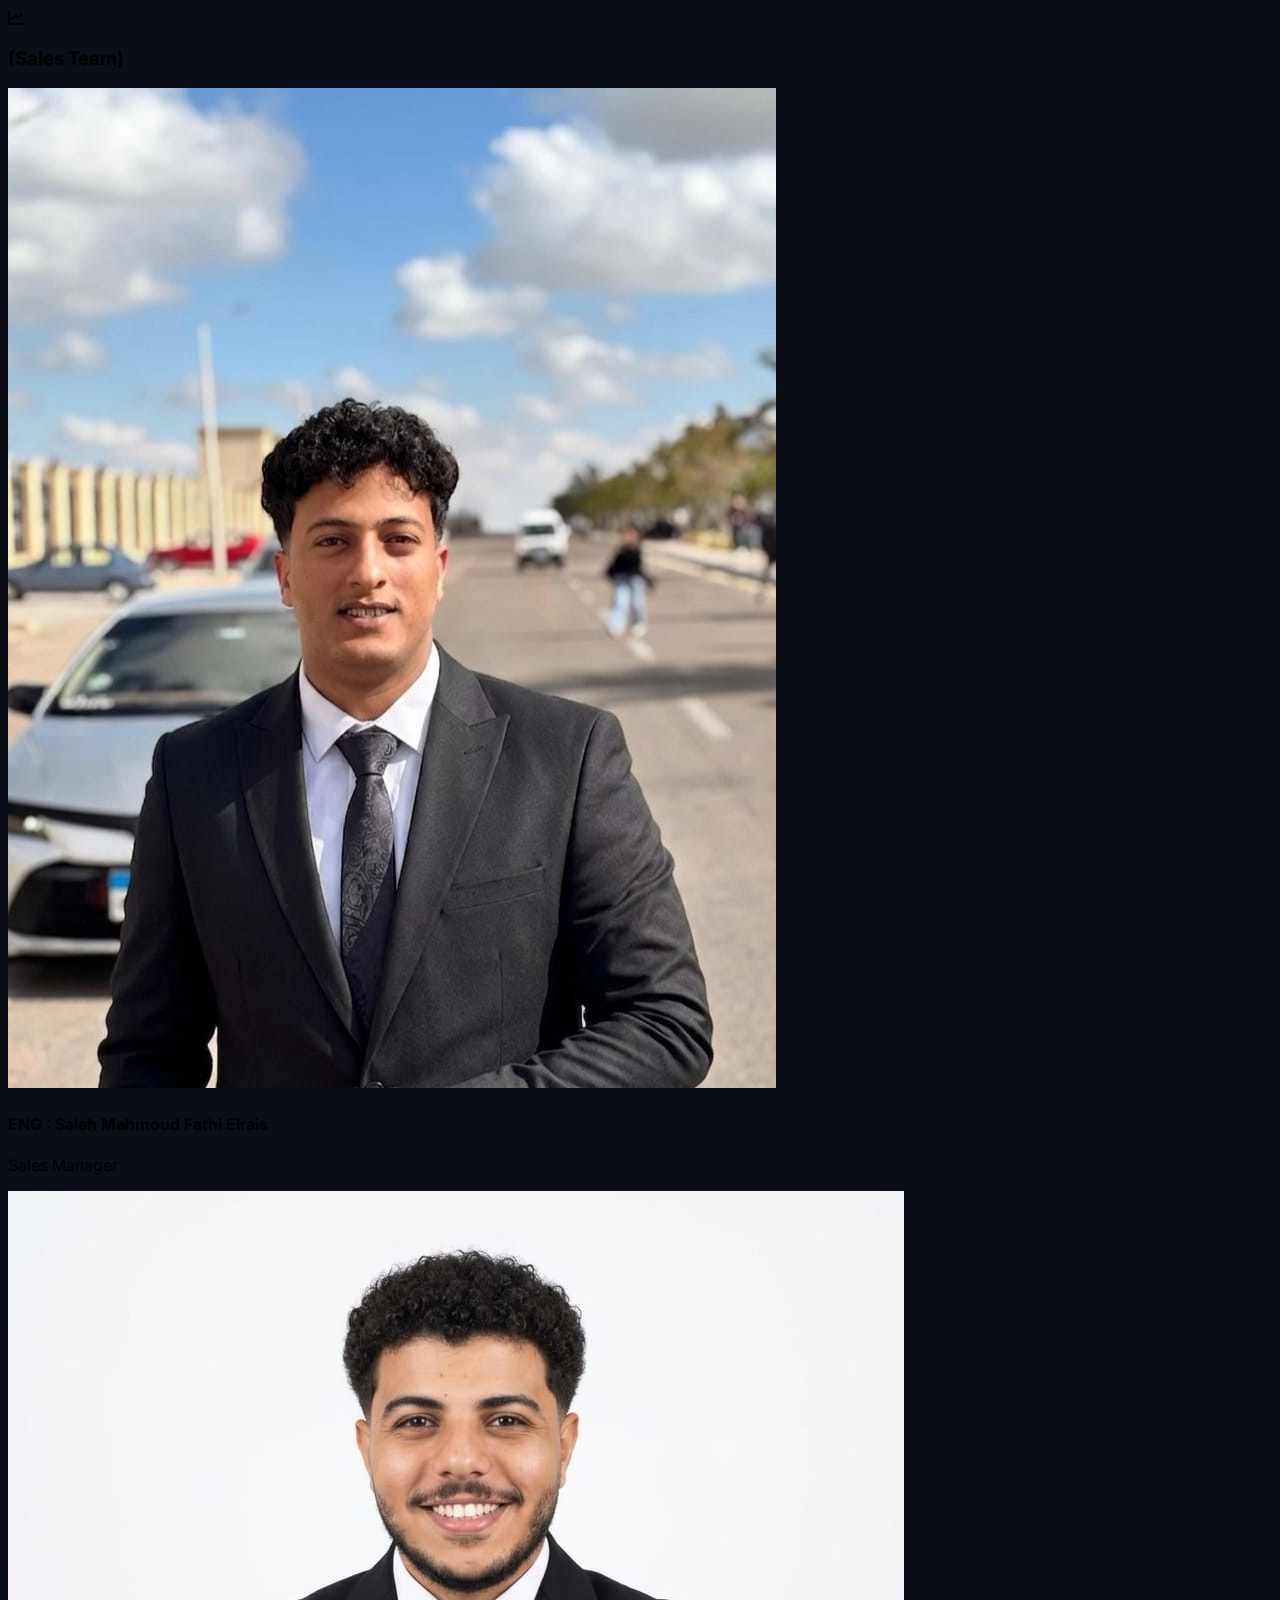
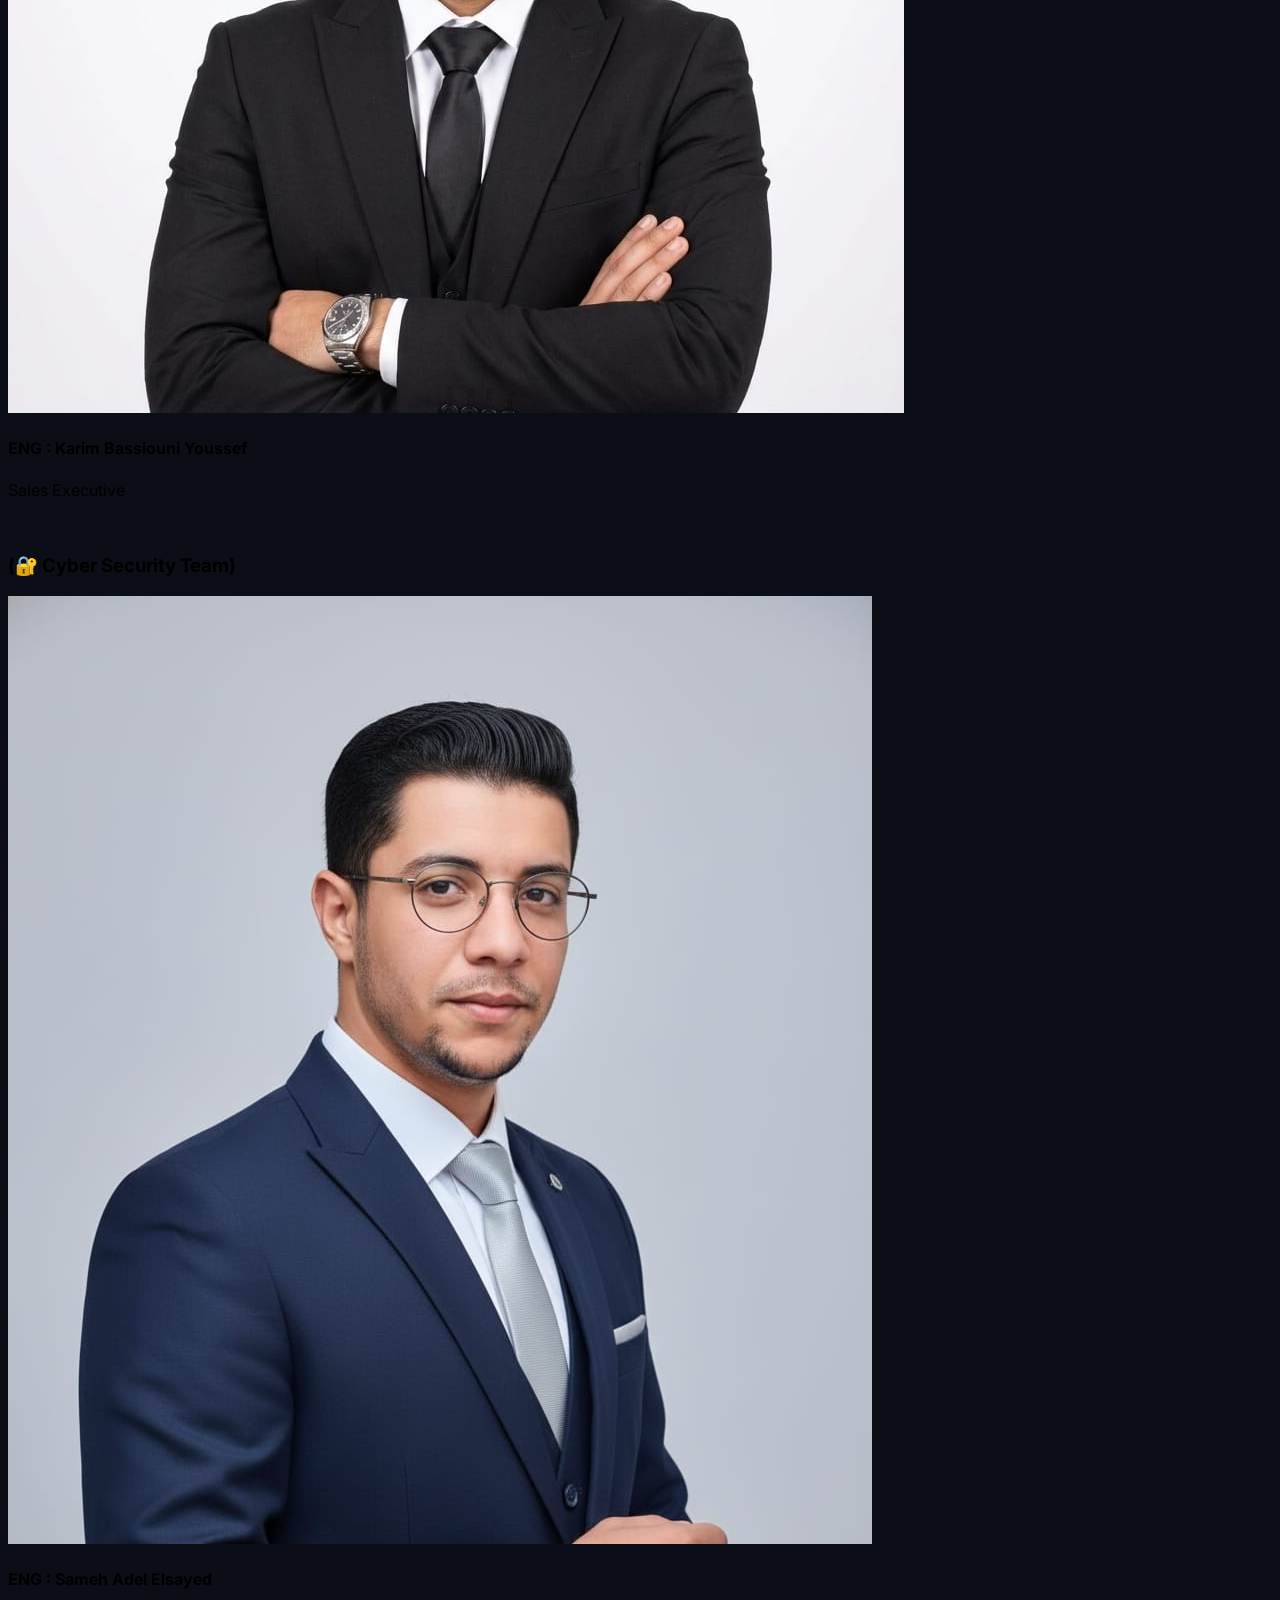
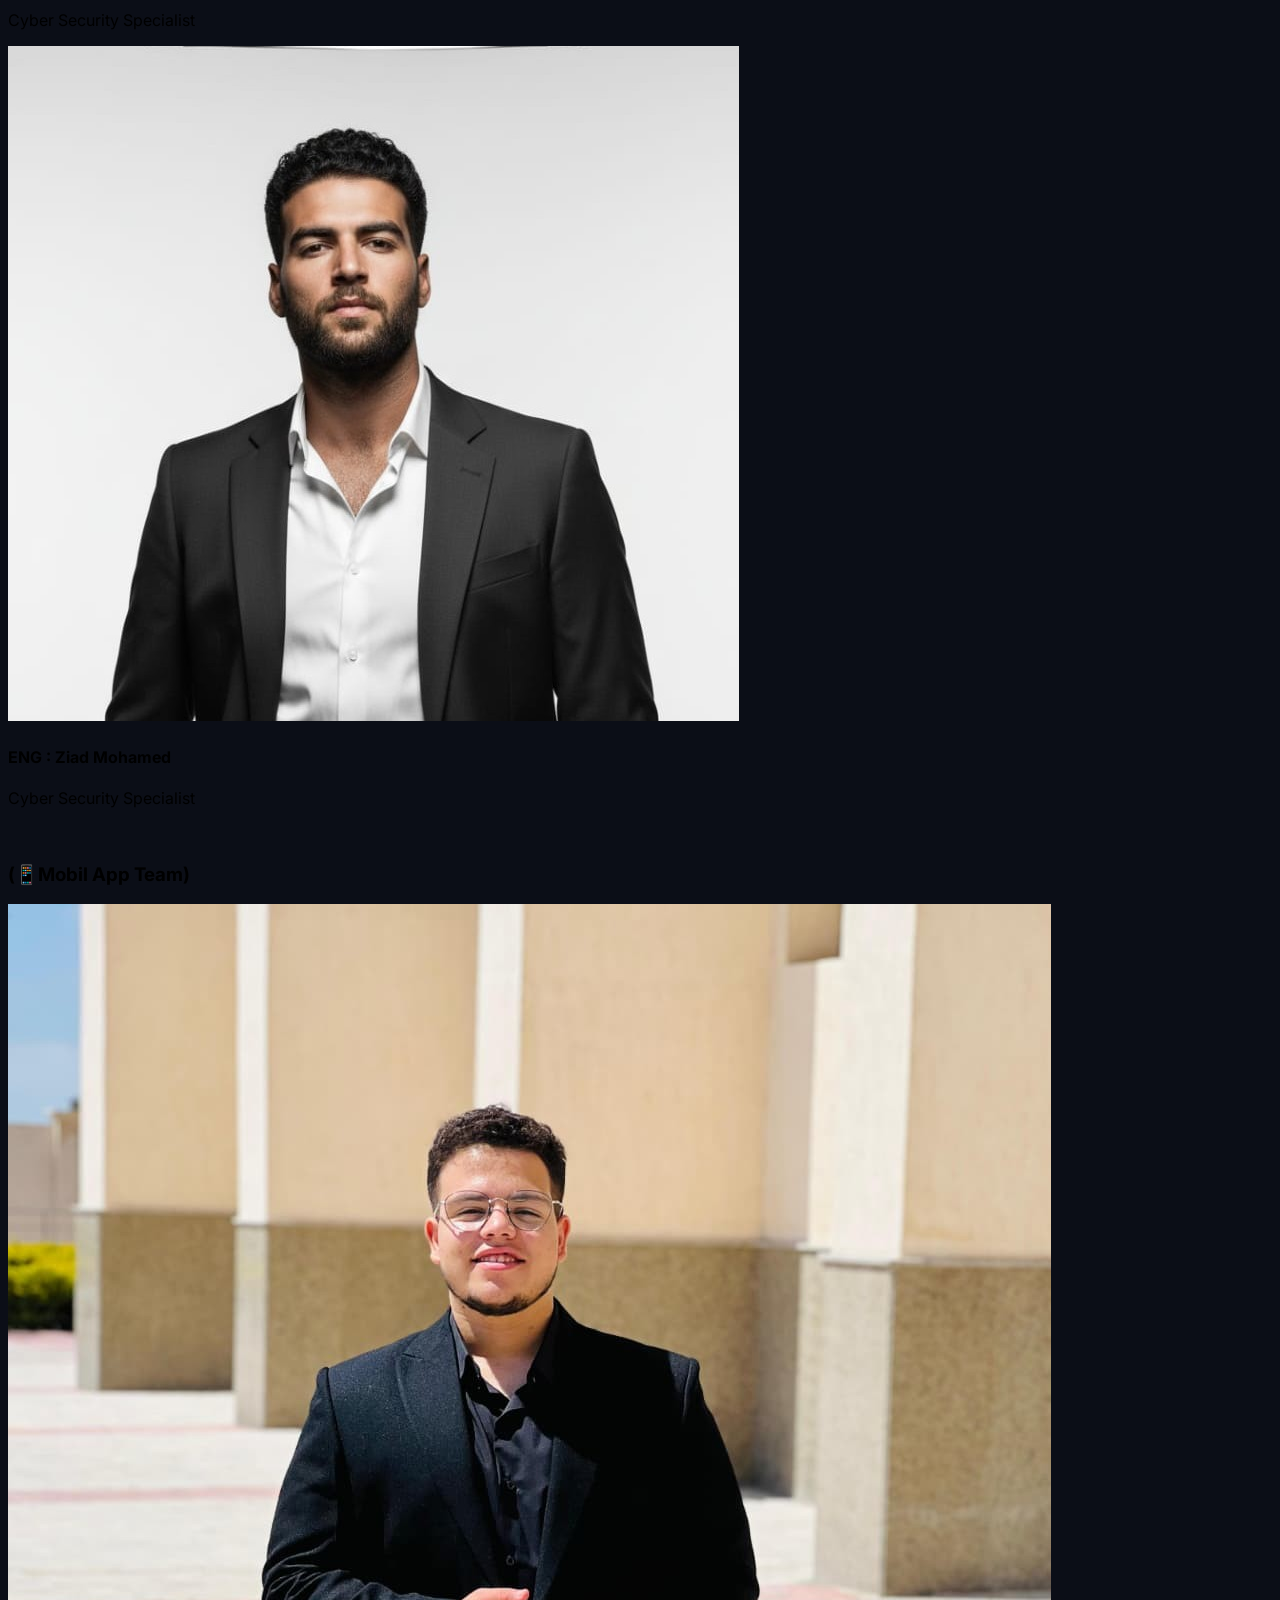
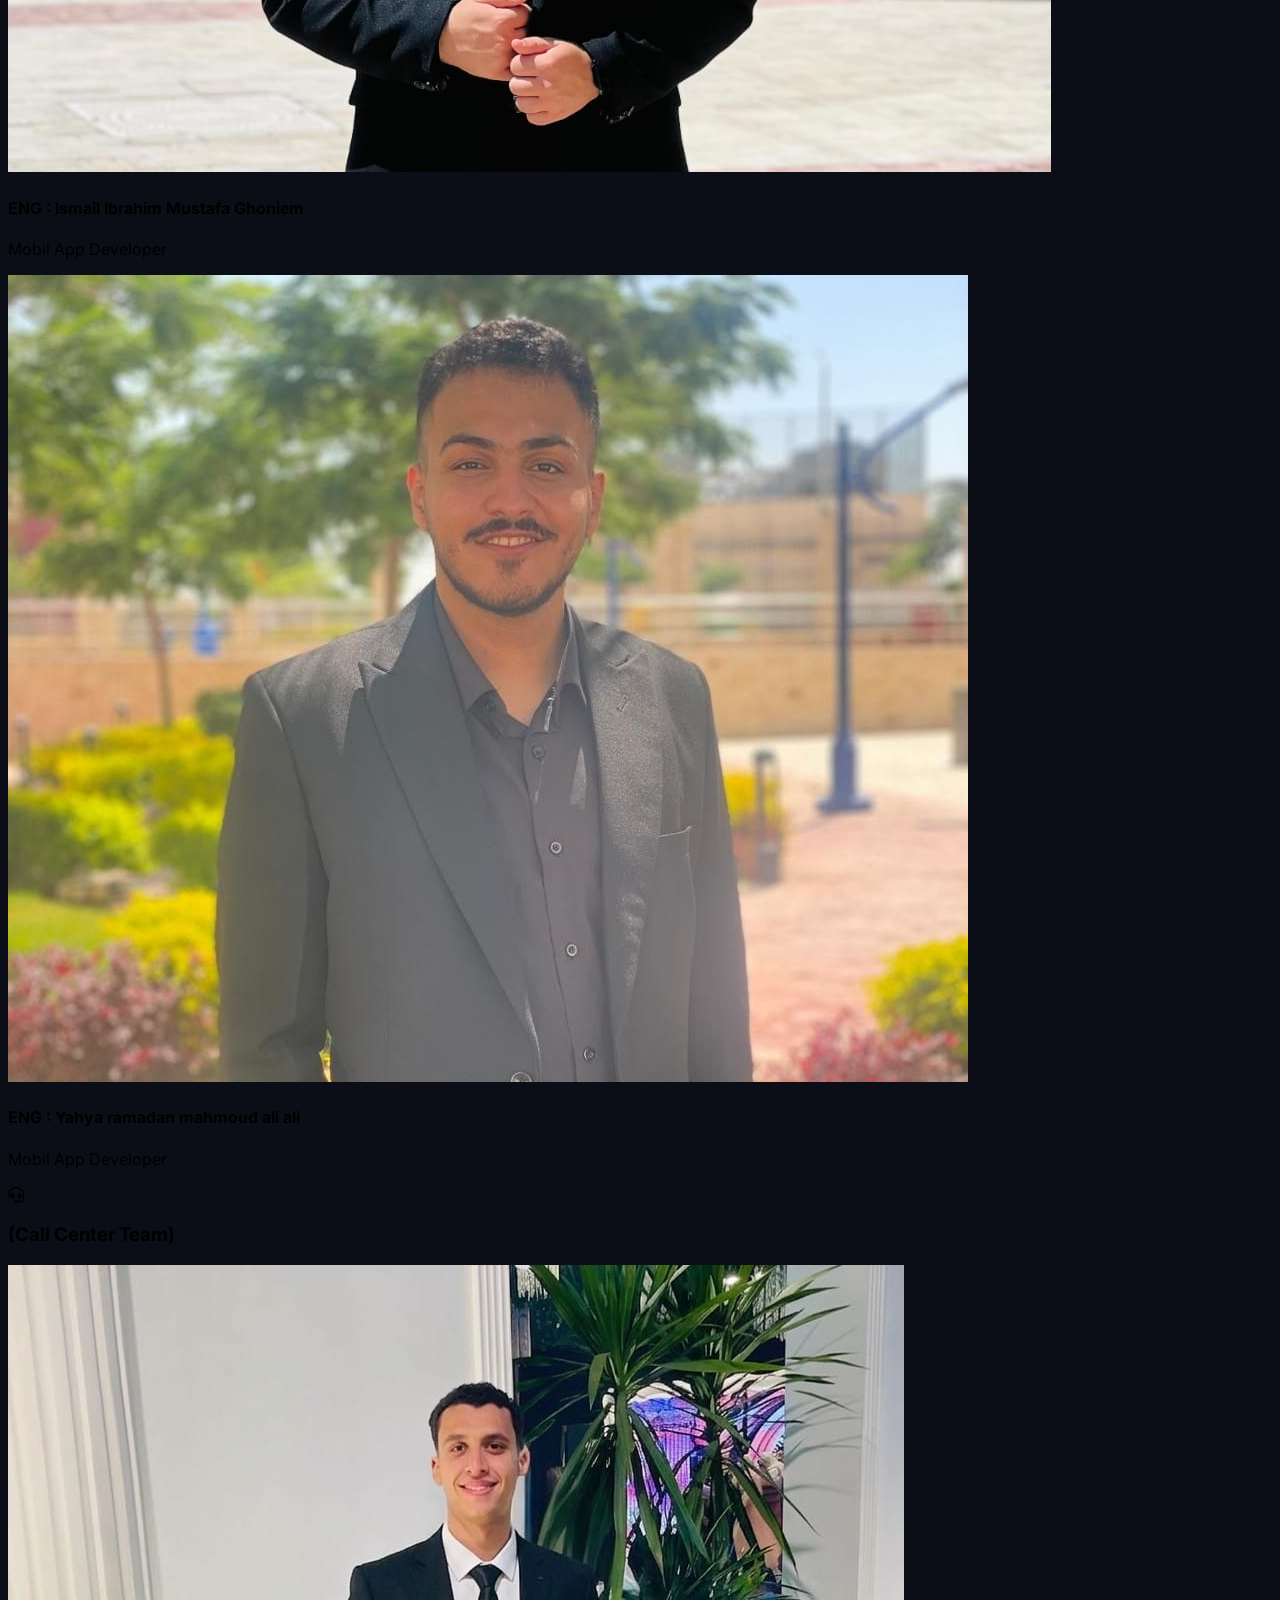
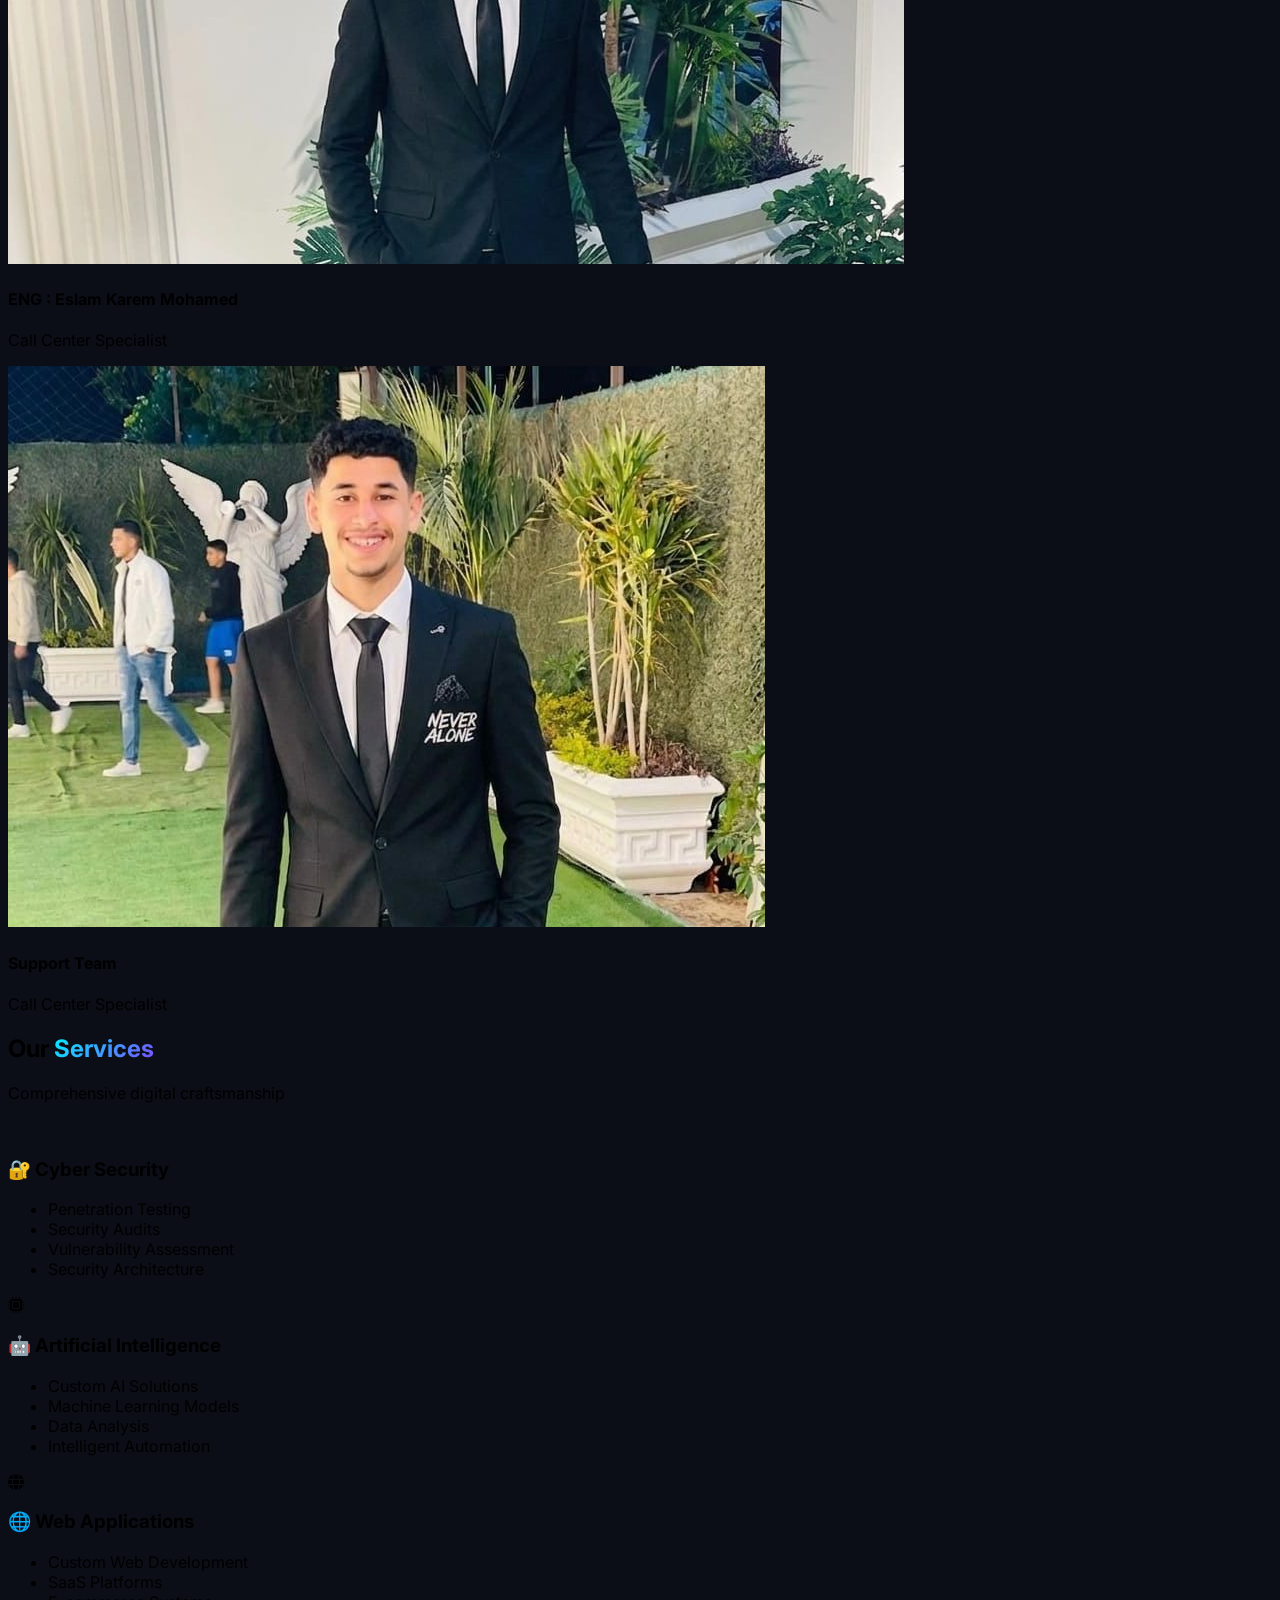
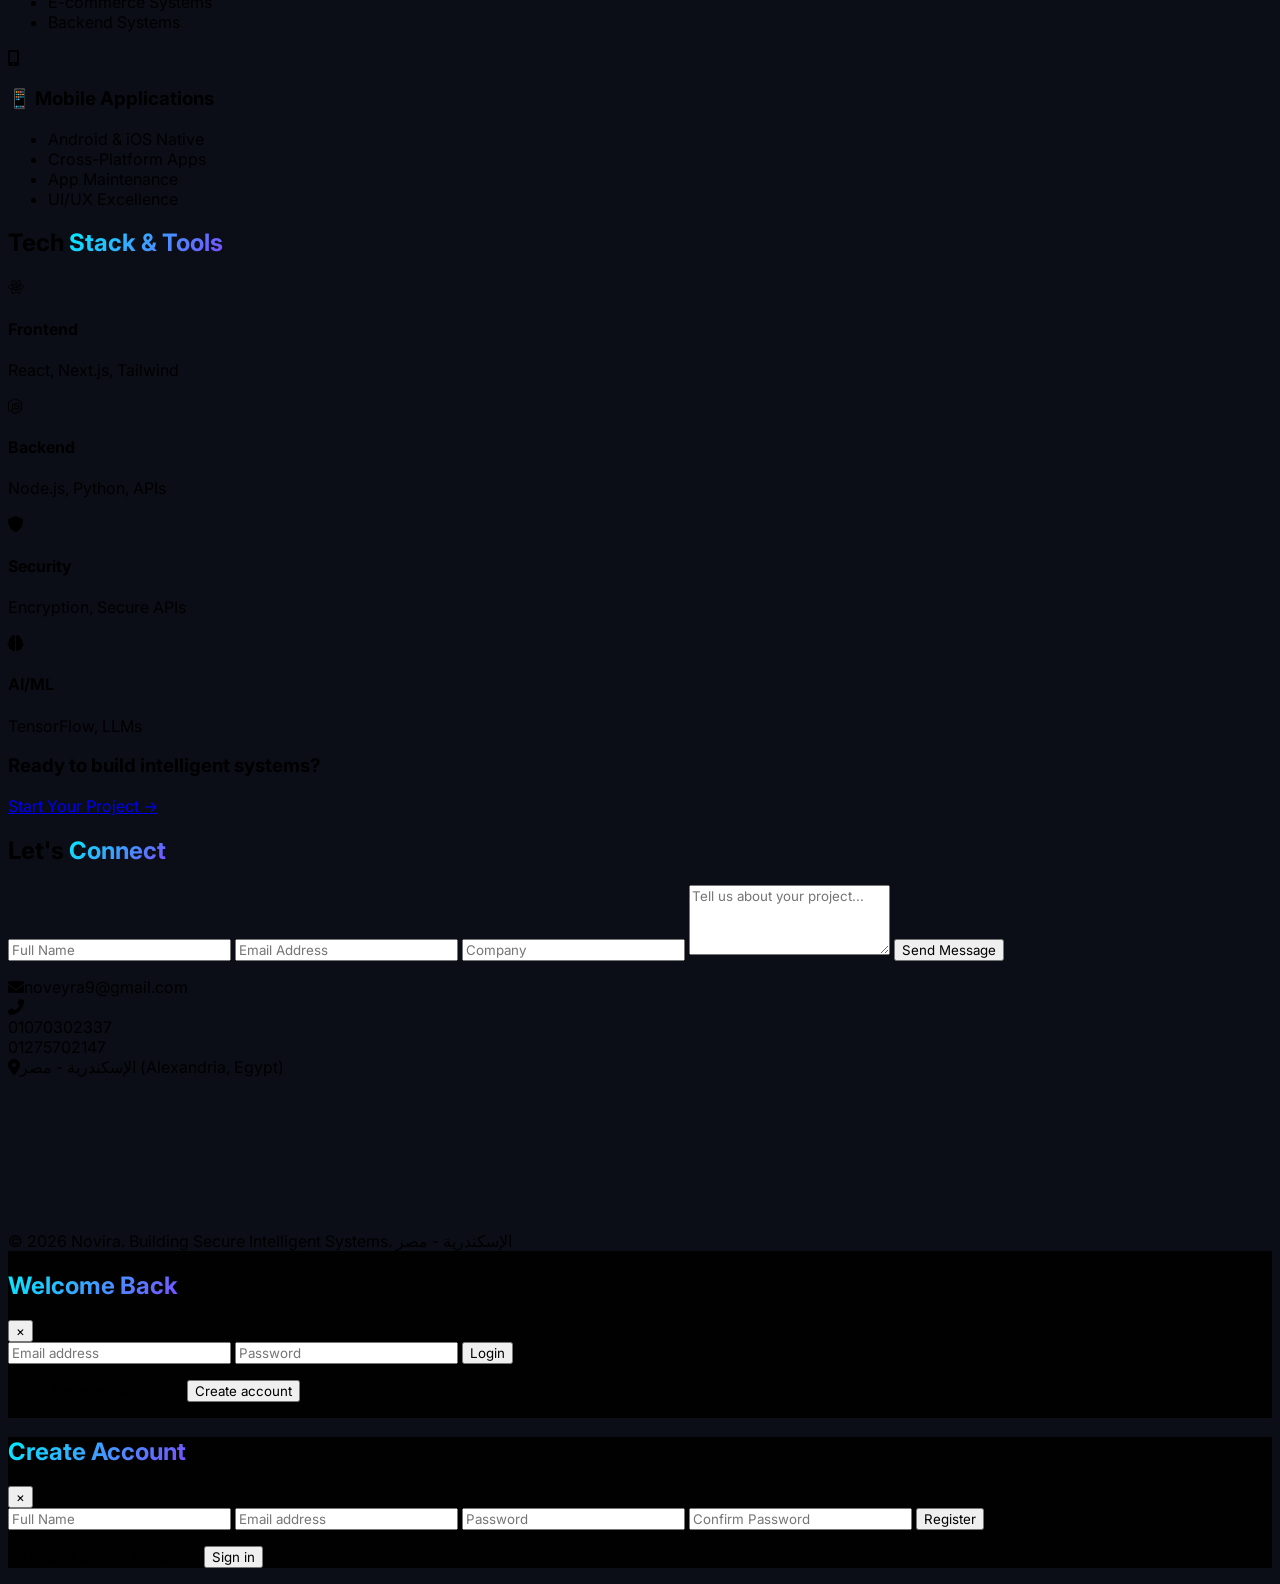
==== Home Page.html @ be4523c0 "Add files via upload" ====
<!doctype html>
<html lang="en">
  <head>
    <meta charset="UTF-8" />
    <meta
      name="viewport"
      content="width=device-width, initial-scale=1.0, viewport-fit=cover"
    />
    <title>Novira | Secure & Intelligent Digital Solutions</title>
    <link rel="stylesheet" href="style.css">
    <script src="https://cdn.tailwindcss.com"></script>
    <link
      rel="stylesheet"
      href="https://cdnjs.cloudflare.com/ajax/libs/font-awesome/6.0.0-beta3/css/all.min.css"
    />
    <link
      href="https://fonts.googleapis.com/css2?family=Inter:opsz,wght@14..32,300;400;600;700;800&display=swap"
      rel="stylesheet"
    />
    <link href="https://unpkg.com/aos@2.3.1/dist/aos.css" rel="stylesheet" />
  
  </head>
  <body>
    <!-- ======================= MAIN WEBSITE CONTENT (Hidden until login) ======================= -->
    <div id="mainSiteContent" style="display: none">
      <!-- NAVBAR -->
      <nav
        class="fixed w-full z-50 nav-blur border-b border-gray-800 transition-all duration-300"
        id="navbar"
      >
        <div
          class="container mx-auto px-6 py-4 flex justify-between items-center"
        >
          <div
            class="flex items-center gap-3 cursor-pointer"
            onclick="scrollToTop()"
          >
            <img
              src="https://placehold.co/400x400/0B0E17/00F0FF?text=N&font=montserrat"
              alt="Novira Logo"
              class="h-10 w-10 rounded-xl shadow-lg border border-cyan-500/30 logo-pulse"
            />
            <div class="text-2xl font-bold tracking-tight">
              <span class="text-white">NOVIRA</span
              ><span class="text-cyan-400">.</span>
            </div>
          </div>
          <div
            class="hidden md:flex space-x-8 text-gray-300 font-medium items-center"
          >
            <a href="#home" class="hover:text-cyan-400 transition">Home</a>
            <a href="#about" class="hover:text-cyan-400 transition">About</a>
            <a href="#services" class="hover:text-cyan-400 transition"
              >Services</a
            >
            <a href="#portfolio" class="hover:text-cyan-400 transition"
              >Portfolio</a
            >
            <a href="#technologies" class="hover:text-cyan-400 transition"
              >Tech</a
            >
            <a href="#contact" class="hover:text-cyan-400 transition"
              >Contact</a
            >
            <div id="auth-nav-buttons" class="flex gap-3"></div>
          </div>
          <div class="md:hidden flex gap-3 items-center">
            <div id="mobile-auth-icon"></div>
            <button id="mobile-menu-btn" class="text-2xl">
              <i class="fas fa-bars"></i>
            </button>
          </div>
        </div>
        <div
          id="mobile-menu"
          class="hidden md:hidden bg-[#0B0E17] border-t border-gray-800 py-4 px-6 flex flex-col space-y-4"
        >
          <a href="#home" class="hover:text-cyan-400">Home</a>
          <a href="#about" class="hover:text-cyan-400">About</a>
          <a href="#services" class="hover:text-cyan-400">Services</a>
          <a href="#portfolio" class="hover:text-cyan-400">Portfolio</a>
          <a href="#technologies" class="hover:text-cyan-400">Tech</a>
          <a href="#contact" class="hover:text-cyan-400">Contact</a>
          <div
            id="mobile-auth-links"
            class="pt-2 border-t border-gray-700 flex flex-col gap-2"
          ></div>
        </div>
      </nav>

      <main>
        <!-- HOME HERO -->
        <section
          id="home"
          class="pt-32 pb-20 md:pt-40 md:pb-28 px-6 relative overflow-hidden"
        >
          <div
            class="absolute inset-0 bg-gradient-to-br from-cyan-900/5 via-transparent to-purple-900/10"
          ></div>
          <div
            class="container mx-auto relative z-10 text-center md:text-left md:flex md:items-center md:justify-between"
          >
            <div class="md:w-1/2" data-aos="fade-up">
              <h1 class="text-4xl md:text-6xl font-extrabold leading-tight">
                Building
                <span class="gradient-text">Secure & Intelligent</span> Digital
                Solutions
              </h1>
              <p class="text-gray-400 text-lg mt-6">
                Novira delivers next-gen cybersecurity, AI, and scalable web &
                mobile applications.
              </p>
              <div
                class="flex flex-wrap gap-4 mt-8 justify-center md:justify-start"
              >
                <a
                  href="#services"
                  class="px-6 py-3 bg-cyan-500 hover:bg-cyan-600 rounded-lg font-semibold transition shadow-lg"
                  >View Services</a
                >
                <a
                  href="#contact"
                  class="px-6 py-3 border border-cyan-500 rounded-lg font-semibold hover:bg-cyan-500/10 transition"
                  >Contact Us</a
                >
              </div>
            </div>
            <div class="md:w-1/2 mt-12 md:mt-0" data-aos="fade-left">
              <div class="relative flex justify-center">
                <div
                  class="w-80 h-80 rounded-full bg-gradient-to-tr from-cyan-500/20 to-purple-600/20 blur-3xl absolute"
                ></div>
                <img
                  src="https://placehold.co/400x400/0B0E17/00F0FF?text=NOVIRA&font=montserrat"
                  alt="Novira Logo"
                  class="relative z-10 w-64 h-64 object-contain rounded-2xl shadow-2xl border-2 border-cyan-500/40 logo-pulse"
                />
              </div>
            </div>
          </div>
        </section>

        <!-- Services Preview -->
        <section class="py-20 bg-[#0F121C] px-6">
          <div class="container mx-auto text-center" data-aos="fade-up">
            <h2 class="text-3xl md:text-4xl font-bold">
              Core <span class="gradient-text">Expertise</span>
            </h2>
            <p class="text-gray-400 mt-3">
              Future-ready services crafted for the digital age
            </p>
          </div>
          <div class="container mx-auto grid md:grid-cols-4 gap-8 mt-12">
            <div
              class="bg-[#11151F] p-6 rounded-2xl border border-gray-800 card-hover"
            >
              <i class="fas fa-shield-virus text-4xl text-cyan-400"></i>
              <h3 class="text-xl font-bold mt-4">Cyber Security</h3>
              <p class="text-gray-400 text-sm">
                Penetration testing, audits & zero-trust.
              </p>
            </div>
            <div
              class="bg-[#11151F] p-6 rounded-2xl border border-gray-800 card-hover"
            >
              <i class="fas fa-brain text-4xl text-cyan-400"></i>
              <h3 class="text-xl font-bold mt-4">Artificial Intelligence</h3>
              <p class="text-gray-400 text-sm">
                ML models, automation, data intelligence.
              </p>
            </div>
            <div
              class="bg-[#11151F] p-6 rounded-2xl border border-gray-800 card-hover"
            >
              <i class="fas fa-globe text-4xl text-cyan-400"></i>
              <h3 class="text-xl font-bold mt-4">Web Applications</h3>
              <p class="text-gray-400 text-sm">
                SaaS, e-commerce & scalable backend.
              </p>
            </div>
            <div
              class="bg-[#11151F] p-6 rounded-2xl border border-gray-800 card-hover"
            >
              <i class="fas fa-mobile-alt text-4xl text-cyan-400"></i>
              <h3 class="text-xl font-bold mt-4">Mobile Applications</h3>
              <p class="text-gray-400 text-sm">
                Android, iOS & cross-platform.
              </p>
            </div>
          </div>
        </section>

        <!-- Why Choose Novira -->
        <section class="py-20 px-6">
          <div
            class="container mx-auto grid md:grid-cols-2 gap-12 items-center"
          >
            <div data-aos="fade-right">
              <h2 class="text-3xl font-bold">
                Why <span class="gradient-text">Novira</span>?
              </h2>
              <div class="mt-8 space-y-5">
                <div class="flex gap-4">
                  <i class="fas fa-lock text-cyan-400 text-2xl"></i>
                  <div>
                    <h4 class="font-bold">Secure Development</h4>
                    <p class="text-gray-400">
                      Security baked into every lifecycle phase.
                    </p>
                  </div>
                </div>
                <div class="flex gap-4">
                  <i class="fas fa-microchip text-cyan-400 text-2xl"></i>
                  <div>
                    <h4 class="font-bold">Modern Technologies</h4>
                    <p class="text-gray-400">
                      React, Next.js, AI tools & cloud-native.
                    </p>
                  </div>
                </div>
                <div class="flex gap-4">
                  <i class="fas fa-chart-line text-cyan-400 text-2xl"></i>
                  <div>
                    <h4 class="font-bold">Scalable Systems</h4>
                    <p class="text-gray-400">
                      Built to grow with your business needs.
                    </p>
                  </div>
                </div>
                <div class="flex gap-4">
                  <i class="fas fa-users text-cyan-400 text-2xl"></i>
                  <div>
                    <h4 class="font-bold">Expert Team</h4>
                    <p class="text-gray-400">Cybersecurity & AI specialists.</p>
                  </div>
                </div>
              </div>
            </div>
            <div class="grid grid-cols-2 gap-4" data-aos="fade-left">
              <div
                class="bg-[#11151F] p-4 rounded-xl text-center border border-gray-700"
              >
                <i class="fab fa-react text-3xl text-cyan-400"></i>
                <p class="mt-2">React</p>
              </div>
              <div
                class="bg-[#11151F] p-4 rounded-xl text-center border border-gray-700"
              >
                <i class="fab fa-python text-3xl text-cyan-400"></i>
                <p class="mt-2">Python</p>
              </div>
              <div
                class="bg-[#11151F] p-4 rounded-xl text-center border border-gray-700"
              >
                <i class="fab fa-node-js text-3xl text-cyan-400"></i>
                <p class="mt-2">Node.js</p>
              </div>
              <div
                class="bg-[#11151F] p-4 rounded-xl text-center border border-gray-700"
              >
                <i class="fas fa-cloud text-3xl text-cyan-400"></i>
                <p class="mt-2">Cloud/AI</p>
              </div>
            </div>
          </div>
        </section>

        <!-- Portfolio Preview -->
        <section id="portfolio" class="py-20 bg-[#0F121C] px-6">
          <div class="container mx-auto text-center" data-aos="fade-up">
            <h2 class="text-3xl md:text-4xl font-bold">
              Featured <span class="gradient-text">Projects</span>
            </h2>
            <p class="text-gray-400 mt-2">
              Innovative solutions delivered globally
            </p>
          </div>
          <div class="container mx-auto grid md:grid-cols-3 gap-8 mt-12">
            <div
              class="bg-[#11151F] rounded-2xl overflow-hidden border border-gray-700 card-hover"
            >
              <div
                class="h-48 bg-gradient-to-br from-cyan-800 to-purple-800 flex items-center justify-center"
              >
                <i class="fas fa-exchange-alt text-6xl text-white/80"></i>
              </div>
              <div class="p-5">
                <h3 class="text-xl font-bold">Sharek App</h3>
                <p class="text-gray-400 text-sm">
                  Marketplace for peer-to-peer rental & secure payments.
                </p>
                <a
                  href="#"
                  class="inline-block mt-4 text-cyan-400 hover:underline"
                  >View Project →</a
                >
              </div>
            </div>
            <div
              class="bg-[#11151F] rounded-2xl overflow-hidden border border-gray-700 card-hover"
            >
              <div
                class="h-48 bg-gradient-to-br from-indigo-800 to-cyan-700 flex items-center justify-center"
              >
                <i class="fas fa-robot text-6xl text-white/80"></i>
              </div>
              <div class="p-5">
                <h3 class="text-xl font-bold">AI Security Platform</h3>
                <p class="text-gray-400 text-sm">
                  Threat detection using ML & real-time anomaly scoring.
                </p>
                <a
                  href="#"
                  class="inline-block mt-4 text-cyan-400 hover:underline"
                  >View Project →</a
                >
              </div>
            </div>
            <div
              class="bg-[#11151F] rounded-2xl overflow-hidden border border-gray-700 card-hover"
            >
              <div
                class="h-48 bg-gradient-to-br from-blue-800 to-teal-700 flex items-center justify-center"
              >
                <i class="fas fa-chart-simple text-6xl text-white/80"></i>
              </div>
              <div class="p-5">
                <h3 class="text-xl font-bold">Nexus SaaS</h3>
                <p class="text-gray-400 text-sm">
                  Scalable analytics dashboard with role-based security.
                </p>
                <a
                  href="#"
                  class="inline-block mt-4 text-cyan-400 hover:underline"
                  >View Project →</a
                >
              </div>
            </div>
          </div>
        </section>

        <!-- ABOUT US - NEW STRUCTURE: Overview + 4 Team Sections -->
        <section id="about" class="py-20 px-6 bg-[#0F121C]">
          <div class="container mx-auto max-w-6xl" data-aos="fade-up">
            <!-- عنوان القسم -->
            <h2 class="text-3xl md:text-4xl font-bold text-center mb-4">
              About <span class="gradient-text">Novira</span>
            </h2>

            <!-- نبذة عامة عن الشركة في النص -->
            <div class="text-center max-w-3xl mx-auto mb-16" data-aos="fade-up">
              <p class="text-gray-300 text-lg leading-relaxed">
                <span class="text-cyan-400 font-bold">Novira</span>(Company Overview)
English Version:
Novira is a technology-driven company specializing in building secure, scalable, and intelligent digital solutions.
We empower businesses through advanced software engineering, cybersecurity, and artificial intelligence to deliver high-performance systems that solve real-world problems.
(Core Expertise)
English Version:
At Novira, our core expertise lies in four main domains:
Cyber Security: Protecting systems, data, and digital assets through advanced security solutions.
Artificial Intelligence: Building smart systems that automate processes and enhance decision-making.
Web Applications: Developing scalable and high-performance web platforms.
Mobile Applications: Creating modern, user-friendly mobile apps for Android and iOS.
(Featured Projects)
English Version:
🔹 Sharek App
A smart rental marketplace that allows users to rent and list any item securely.
The platform includes booking systems, secure payments, user verification, and dispute management.
              </p>
            </div>

            <!-- تقسيم الفريق إلى 4 أقسام رئيسية -->
             <div class="mb-16" data-aos="fade-up" data-aos-delay="200">
              <div
                class="flex items-center gap-3 mb-6 pb-2 border-b border-cyan-500/30"
              >
                <i class="fas fa-code text-3xl text-cyan-400"></i>
                <h3 class="text-2xl font-bold text-white">
                  <span class="text-cyan-400">(Founder)</span>
                </h3>
              </div>
                <div
                  class="bg-[#11151F] rounded-xl p-6 text-center border border-gray-700 hover:border-cyan-500/50 transition"
                >
                  <img
                    src="./imags/Ziad Mohamed.jpg"
                    alt="Gamal"
                    class="w-28 h-28 rounded-full mx-auto object-cover border-2 border-cyan-400 mb-3"
                  />
                  <h4 class="text-xl font-bold">ENG : Ziad Mohamed</h4>
                  <p class="text-cyan-400"> Founder & CEO</p>
                  <p class="text-cyan-400"> Ziad Mohamed – Founder & CEO
Visionary leader and creator of Novira, driving innovation in cybersecurity, AI, and digital platforms, and leading the development of scalable and secure technology solutions.</p>
                </div>
              </div>
            </div>
                      <!-- 3. قسم التطوير (Developers Team) -->
            <div class="mb-16" data-aos="fade-up" data-aos-delay="200">
              <div
                class="flex items-center gap-3 mb-6 pb-2 border-b border-cyan-500/30"
              >
                <i class="fas fa-code text-3xl text-cyan-400"></i>
                <h3 class="text-2xl font-bold text-white">
                  <span class="text-cyan-400">(Developers Team)</span>
                </h3>
              </div>
                <div
                  class="bg-[#11151F] rounded-xl p-6 text-center border border-gray-700 hover:border-cyan-500/50 transition"
                >
                  <img
                    src="./imags/Gamal.jpeg"
                    alt="Gamal"
                    class="w-28 h-28 rounded-full mx-auto object-cover border-2 border-cyan-400 mb-3"
                  />
                  <h4 class="text-xl font-bold">ENG : Gamal Raafat Mohamed</h4>
                  <p class="text-cyan-400">Frontend & Mobile Developer</p>
                  <p class="text-cyan-400">

Gamal Raafat is a skilled Frontend and Mobile Developer at Novira, specializing in building modern, responsive, and user-friendly web and mobile applications. He focuses on creating seamless user experiences through clean design, efficient code, and optimized performance. With a passion for innovation and attention to detail, Gamal contributes to developing scalable digital solutions that enhance usability and deliver high-quality results.
</p>
                </div>
              </div>
            </div>
            <!-- 1. قسم المبيعات (Sales Team) -->
            <div class="mb-16" data-aos="fade-up">
              <div
                class="flex items-center gap-3 mb-6 pb-2 border-b border-cyan-500/30"
              >
                <i class="fas fa-chart-line text-3xl text-cyan-400"></i>
                <h3 class="text-2xl font-bold text-white">
                  
                  <span class="text-cyan-400">(Sales Team)</span>
                </h3>
              </div>
              <div class="grid md:grid-cols-2 gap-6">
                <div
                  class="bg-[#11151F] rounded-xl p-6 text-center border border-gray-700 hover:border-cyan-500/50 transition"
                >
                  <img
                    src="./imags/Saleh Mahmoud Fathi Elrais.jpeg"
                    alt="Saleh"
                    class="w-28 h-28 rounded-full mx-auto object-cover border-2 border-cyan-400 mb-3"
                  />
                  <h4 class="text-xl font-bold">
                    ENG : Saleh Mahmoud Fathi Elrais
                  </h4>
                  <p class="text-cyan-400">Sales Manager</p>
                </div>
                <div
                  class="bg-[#11151F] rounded-xl p-6 text-center border border-gray-700 hover:border-cyan-500/50 transition"
                >
                  <img
                    src="./imags/Karim Bassiouni Youssef Youssef.jpeg"
                    alt="Karim"
                    class="w-28 h-28 rounded-full mx-auto object-cover border-2 border-cyan-400 mb-3"
                  />
                  <h4 class="text-xl font-bold">
                    ENG : Karim Bassiouni Youssef
                  </h4>
                  <p class="text-cyan-400">Sales Executive</p>
                </div>
              </div>
            </div>

            <!-- 2. قسم الأمن السيبراني (Cyber Security Team) -->
            <div class="mb-16" data-aos="fade-up" data-aos-delay="100">
              <div
                class="flex items-center gap-3 mb-6 pb-2 border-b border-cyan-500/30"
              >
                <i class="fas fa-shield-haltered text-3xl text-cyan-400"></i>
                <h3 class="text-2xl font-bold text-white">
                  <span class="text-cyan-400">(🔐 Cyber Security Team)</span>
                </h3>
              </div>
              <div class="grid md:grid-cols-2 gap-6">
                <div
                  class="bg-[#11151F] rounded-xl p-6 text-center border border-gray-700 hover:border-cyan-500/50 transition"
                >
                  <img
                    src="./imags/Sameh Adel Elsayed Abo Elkhair.jpeg"
                    alt="Sameh"
                    class="w-28 h-28 rounded-full mx-auto object-cover border-2 border-cyan-400 mb-3"
                  />
                  <h4 class="text-xl font-bold">ENG : Sameh Adel Elsayed</h4>
                  <p class="text-cyan-400">Cyber Security Specialist</p>
                </div>
                <div
                  class="bg-[#11151F] rounded-xl p-6 text-center border border-gray-700 hover:border-cyan-500/50 transition"
                >
                  <img
                    src="./imags/Ziad Mohamed.jpg"
                    alt="Sameh"
                    class="w-28 h-28 rounded-full mx-auto object-cover border-2 border-cyan-400 mb-3"
                  />
                  <h4 class="text-xl font-bold">ENG : Ziad Mohamed</h4>
                  <p class="text-cyan-400">Cyber Security Specialist</p>
                </div>
              </div>
            </div>
              
                 <!-- 2قسم تطوير الموبايل  (Mobil app Team) -->
            <div class="mb-16" data-aos="fade-up" data-aos-delay="100">
              <div
                class="flex items-center gap-3 mb-6 pb-2 border-b border-cyan-500/30"
              >
                <i class="fas fa-shield-haltered text-3xl text-cyan-400"></i>
                <h3 class="text-2xl font-bold text-white">
                  <span class="text-cyan-400">(📱Mobil App Team)</span>
                </h3>
              </div>
              <div class="grid md:grid-cols-2 gap-6">
                <div
                  class="bg-[#11151F] rounded-xl p-6 text-center border border-gray-700 hover:border-cyan-500/50 transition"
                >
                  <img
                    src="./imags/Ismail Ibrahim Mustafa Ghoniem.jpeg"
                    alt="Sameh"
                    class="w-28 h-28 rounded-full mx-auto object-cover border-2 border-cyan-400 mb-3"
                  />
                  <h4 class="text-xl font-bold">ENG : Ismail Ibrahim Mustafa Ghoniem</h4>
                  <p class="text-cyan-400">Mobil App Developer</p>
                </div>
                <div
                  class="bg-[#11151F] rounded-xl p-6 text-center border border-gray-700 hover:border-cyan-500/50 transition"
                >
                  <img
                    src="./imags/Yahya ramadan mahmoud ali ali.jpeg"
                    alt="Sameh"
                    class="w-28 h-28 rounded-full mx-auto object-cover border-2 border-cyan-400 mb-3"
                  />
                  <h4 class="text-xl font-bold">ENG : Yahya ramadan mahmoud ali ali</h4>
                  <p class="text-cyan-400">Mobil App Developer</p>
                </div>
              </div>
            </div>
   

            <!-- 4. قسم خدمة العملاء (Call Center Team) -->
            <div class="mb-8" data-aos="fade-up" data-aos-delay="300">
              <div
                class="flex items-center gap-3 mb-6 pb-2 border-b border-cyan-500/30"
              >
                <i class="fas fa-headset text-3xl text-cyan-400"></i>
                <h3 class="text-2xl font-bold text-white">
                  <span class="text-cyan-400">(Call Center Team)</span>
                </h3>
              </div>
              <div class="grid md:grid-cols-2 gap-6">
                <div
                  class="bg-[#11151F] rounded-xl p-6 text-center border border-gray-700 hover:border-cyan-500/50 transition"
                >
                  <img
                    src="./imags/Eslam karem Mohamed khalaaf.jpeg"
                    alt="Eslam"
                    class="w-28 h-28 rounded-full mx-auto object-cover border-2 border-cyan-400 mb-3"
                  />
                  <h4 class="text-xl font-bold">ENG : Eslam Karem Mohamed</h4>
                  <p class="text-cyan-400">Call Center Specialist</p>
                </div>
                <div
                  class="bg-[#11151F] rounded-xl p-6 text-center border border-gray-700 hover:border-cyan-500/50 transition"
                >
                  <img
                    src="./imags/Mohamed khairy mohamed Osman.jpeg"
                    alt="Support"
                    class="w-28 h-28 rounded-full mx-auto object-cover border-2 border-cyan-400 mb-3"
                  />
                  <h4 class="text-xl font-bold">Support Team</h4>
                  <p class="text-cyan-400">Call Center Specialist</p>
                </div>
              </div>
            </div>
          </div>
        </section>

        <!-- Services Detailed -->
        <section id="services" class="py-20 px-6">
          <div class="container mx-auto text-center" data-aos="fade-up">
            <h2 class="text-3xl font-bold">
              Our <span class="gradient-text">Services</span>
            </h2>
            <p class="text-gray-400">Comprehensive digital craftsmanship</p>
          </div>
          <div class="container mx-auto grid md:grid-cols-2 gap-10 mt-12">
            <div class="bg-[#11151F] p-6 rounded-2xl">
              <i class="fas fa-shield-haltered text-3xl text-cyan-400"></i>
              <h3 class="text-2xl font-bold mt-2">🔐 Cyber Security</h3>
              <ul class="list-disc list-inside text-gray-300 mt-3">
                <li>Penetration Testing</li>
                <li>Security Audits</li>
                <li>Vulnerability Assessment</li>
                <li>Security Architecture</li>
              </ul>
            </div>
            <div class="bg-[#11151F] p-6 rounded-2xl">
              <i class="fas fa-microchip text-3xl text-cyan-400"></i>
              <h3 class="text-2xl font-bold mt-2">
                🤖 Artificial Intelligence
              </h3>
              <ul class="list-disc list-inside text-gray-300 mt-3">
                <li>Custom AI Solutions</li>
                <li>Machine Learning Models</li>
                <li>Data Analysis</li>
                <li>Intelligent Automation</li>
              </ul>
            </div>
            <div class="bg-[#11151F] p-6 rounded-2xl">
              <i class="fas fa-globe text-3xl text-cyan-400"></i>
              <h3 class="text-2xl font-bold mt-2">🌐 Web Applications</h3>
              <ul class="list-disc list-inside text-gray-300 mt-3">
                <li>Custom Web Development</li>
                <li>SaaS Platforms</li>
                <li>E-commerce Systems</li>
                <li>Backend Systems</li>
              </ul>
            </div>
            <div class="bg-[#11151F] p-6 rounded-2xl">
              <i class="fas fa-mobile-alt text-3xl text-cyan-400"></i>
              <h3 class="text-2xl font-bold mt-2">📱 Mobile Applications</h3>
              <ul class="list-disc list-inside text-gray-300 mt-3">
                <li>Android & iOS Native</li>
                <li>Cross-Platform Apps</li>
                <li>App Maintenance</li>
                <li>UI/UX Excellence</li>
              </ul>
            </div>
          </div>
        </section>

        <!-- Technologies -->
        <section id="technologies" class="py-20 bg-[#0F121C] px-6">
          <div class="container mx-auto text-center" data-aos="fade-up">
            <h2 class="text-3xl font-bold">
              Tech <span class="gradient-text">Stack & Tools</span>
            </h2>
          </div>
          <div
            class="container mx-auto grid md:grid-cols-4 gap-6 mt-12 text-center"
          >
            <div class="bg-[#11151F] p-6 rounded-xl">
              <i class="fab fa-react text-4xl text-cyan-400"></i>
              <h4 class="font-bold mt-2">Frontend</h4>
              <p class="text-sm text-gray-400">React, Next.js, Tailwind</p>
            </div>
            <div class="bg-[#11151F] p-6 rounded-xl">
              <i class="fab fa-node-js text-4xl text-cyan-400"></i>
              <h4 class="font-bold mt-2">Backend</h4>
              <p class="text-sm text-gray-400">Node.js, Python, APIs</p>
            </div>
            <div class="bg-[#11151F] p-6 rounded-xl">
              <i class="fas fa-shield-alt text-4xl text-cyan-400"></i>
              <h4 class="font-bold mt-2">Security</h4>
              <p class="text-sm text-gray-400">Encryption, Secure APIs</p>
            </div>
            <div class="bg-[#11151F] p-6 rounded-xl">
              <i class="fas fa-brain text-4xl text-cyan-400"></i>
              <h4 class="font-bold mt-2">AI/ML</h4>
              <p class="text-sm text-gray-400">TensorFlow, LLMs</p>
            </div>
          </div>
        </section>

        <!-- Call To Action -->
        <section
          class="py-16 bg-gradient-to-r from-cyan-900/30 to-indigo-900/30 rounded-3xl mx-6 md:mx-20 my-6"
        >
          <div class="text-center">
            <h3 class="text-3xl font-bold">
              Ready to build intelligent systems?
            </h3>
            <a
              href="#contact"
              class="inline-block mt-6 bg-cyan-500 hover:bg-cyan-600 px-8 py-3 rounded-full font-semibold transition"
              >Start Your Project →</a
            >
          </div>
        </section>

        <!-- Contact Us -->
        <section id="contact" class="py-20 px-6 bg-[#0F121C]">
          <div class="container mx-auto max-w-6xl" data-aos="fade-up">
            <h2 class="text-3xl font-bold text-center">
              Let's <span class="gradient-text">Connect</span>
            </h2>
            <div class="grid md:grid-cols-2 gap-12 mt-10">
              <div>
                <form id="contactForm" class="space-y-5">
                  <input
                    type="text"
                    placeholder="Full Name"
                    class="w-full p-3 rounded-lg bg-[#1A1E2A] border border-gray-700 focus:border-cyan-400 outline-none"
                    required
                  />
                  <input
                    type="email"
                    placeholder="Email Address"
                    class="w-full p-3 rounded-lg bg-[#1A1E2A] border border-gray-700"
                    required
                  />
                  <input
                    type="text"
                    placeholder="Company"
                    class="w-full p-3 rounded-lg bg-[#1A1E2A] border border-gray-700"
                  />
                  <textarea
                    rows="4"
                    placeholder="Tell us about your project..."
                    class="w-full p-3 rounded-lg bg-[#1A1E2A] border border-gray-700"
                    required
                  ></textarea>
                  <button
                    type="submit"
                    class="bg-cyan-500 hover:bg-cyan-600 px-6 py-3 rounded-lg font-semibold w-full transition"
                  >
                    Send Message
                  </button>
                </form>
                <p
                  id="formStatus"
                  class="text-sm text-green-400 mt-3 hidden"
                ></p>
              </div>
              <div class="space-y-5">
                <div class="flex items-center gap-3">
                  <i class="fas fa-envelope text-cyan-400 text-xl"></i
                  ><span>noveyra9@gmail.com</span>
                </div>
                <div class="flex items-center gap-3">
                  <i class="fas fa-phone-alt text-cyan-400 text-xl"></i>
                  <div>
                    <div>01070302337</div>
                    <div>01275702147</div>
                  </div>
                </div>
                <div class="flex items-center gap-3">
                  <i class="fas fa-map-marker-alt text-cyan-400 text-xl"></i
                  ><span>الإسكندرية - مصر (Alexandria, Egypt)</span>
                </div>
                <div
                  class="mt-4 h-56 rounded-xl overflow-hidden border border-gray-700"
                >
                  <iframe
                    class="w-full h-full"
                    src="https://maps.google.com/maps?q=Alexandria,Egypt&t=&z=12&ie=UTF8&iwloc=&output=embed"
                    style="border: 0"
                    allowfullscreen
                    loading="lazy"
                  ></iframe>
                </div>
              </div>
            </div>
          </div>
        </section>
      </main>

      <footer
        class="border-t border-gray-800 py-8 text-center text-gray-500 text-sm"
      >
        <div class="container mx-auto">
          © 2026 Novira. Building Secure Intelligent Systems. الإسكندرية - مصر
        </div>
      </footer>
    </div>

    <!-- ======================= LOGIN / REGISTER MODALS (ظهرت أولاً) ======================= -->
    <div
      id="loginModal"
      class="fixed inset-0 z-[200] flex items-center justify-center modal-overlay"
    >
      <div
        class="bg-[#0F121C] w-full max-w-md rounded-2xl shadow-2xl border border-gray-700 p-8 auth-modal mx-4"
      >
        <div class="flex justify-between items-center">
          <h2 class="text-2xl font-bold">
            <span class="gradient-text">Welcome Back</span>
          </h2>
          <button
            onclick="closeLoginModal()"
            class="text-gray-400 hover:text-white text-2xl"
          >
            &times;
          </button>
        </div>
        <form id="loginFormElement" class="mt-6 space-y-4">
          <input
            type="email"
            id="loginEmail"
            placeholder="Email address"
            class="w-full p-3 rounded-lg bg-[#1A1E2A] border border-gray-700 focus:border-cyan-400 outline-none"
            required
          />
          <input
            type="password"
            id="loginPassword"
            placeholder="Password"
            class="w-full p-3 rounded-lg bg-[#1A1E2A] border border-gray-700"
            required
          />
          <button
            type="submit"
            class="w-full bg-cyan-500 hover:bg-cyan-600 py-3 rounded-lg font-semibold transition"
          >
            Login
          </button>
          <p class="text-center text-gray-400 text-sm">
            Don't have an account?
            <button
              type="button"
              onclick="switchToRegister()"
              class="text-cyan-400 hover:underline"
            >
              Create account
            </button>
          </p>
        </form>
        <div
          id="loginError"
          class="text-red-400 text-sm mt-3 text-center hidden"
        ></div>
      </div>
    </div>

    <div
      id="registerModal"
      class="fixed inset-0 z-[200] hidden items-center justify-center modal-overlay"
    >
      <div
        class="bg-[#0F121C] w-full max-w-md rounded-2xl shadow-2xl border border-gray-700 p-8 auth-modal mx-4"
      >
        <div class="flex justify-between items-center">
          <h2 class="text-2xl font-bold">
            <span class="gradient-text">Create Account</span>
          </h2>
          <button
            onclick="closeRegisterModal()"
            class="text-gray-400 hover:text-white text-2xl"
          >
            &times;
          </button>
        </div>
        <form id="registerFormElement" class="mt-6 space-y-4">
          <input
            type="text"
            id="regName"
            placeholder="Full Name"
            class="w-full p-3 rounded-lg bg-[#1A1E2A] border border-gray-700"
            required
          />
          <input
            type="email"
            id="regEmail"
            placeholder="Email address"
            class="w-full p-3 rounded-lg bg-[#1A1E2A] border border-gray-700"
            required
          />
          <input
            type="password"
            id="regPassword"
            placeholder="Password"
            class="w-full p-3 rounded-lg bg-[#1A1E2A] border border-gray-700"
            required
          />
          <input
            type="password"
            id="regConfirmPassword"
            placeholder="Confirm Password"
            class="w-full p-3 rounded-lg bg-[#1A1E2A] border border-gray-700"
            required
          />
          <button
            type="submit"
            class="w-full bg-cyan-500 hover:bg-cyan-600 py-3 rounded-lg font-semibold transition"
          >
            Register
          </button>
          <p class="text-center text-gray-400 text-sm">
            Already have an account?
            <button
              type="button"
              onclick="switchToLogin()"
              class="text-cyan-400 hover:underline"
            >
              Sign in
            </button>
          </p>
        </form>
        <div
          id="registerError"
          class="text-red-400 text-sm mt-3 text-center hidden"
        ></div>
      </div>
    </div>

    <script src="https://unpkg.com/aos@2.3.1/dist/aos.js"></script>
    <script>
      AOS.init({ duration: 800, once: true });

      let currentUser = localStorage.getItem("novira_user")
        ? JSON.parse(localStorage.getItem("novira_user"))
        : null;
      const mainContent = document.getElementById("mainSiteContent");

      function showMainContent() {
        mainContent.style.display = "block";
      }
      function hideMainContent() {
        mainContent.style.display = "none";
      }

      function updateUIBasedOnAuth() {
        if (currentUser) {
          showMainContent();
          const authNavDiv = document.getElementById("auth-nav-buttons");
          const mobileAuthDiv = document.getElementById("mobile-auth-links");
          const mobileIconDiv = document.getElementById("mobile-auth-icon");
          if (authNavDiv)
            authNavDiv.innerHTML = `<div class="flex items-center gap-3"><span class="text-cyan-400 text-sm">👋 ${currentUser.name}</span><button onclick="logout()" class="text-sm bg-gray-800 px-3 py-1 rounded hover:bg-red-600/30">Logout</button></div>`;
          if (mobileAuthDiv)
            mobileAuthDiv.innerHTML = `<div class="flex justify-between"><span class="text-cyan-400">Hello, ${currentUser.name}</span><button onclick="logout()" class="bg-gray-800 px-3 py-1 rounded text-sm">Logout</button></div>`;
          if (mobileIconDiv)
            mobileIconDiv.innerHTML = `<i class="fas fa-user-check text-cyan-400"></i>`;
        } else {
          hideMainContent();
        }
      }

      function openLoginModal() {
        document.getElementById("loginModal").style.display = "flex";
        document.getElementById("loginModal").classList.remove("hidden");
      }
      function closeLoginModal() {
        document.getElementById("loginModal").style.display = "none";
      }
      function openRegisterModal() {
        document.getElementById("registerModal").style.display = "flex";
        document.getElementById("registerModal").classList.remove("hidden");
      }
      function closeRegisterModal() {
        document.getElementById("registerModal").style.display = "none";
      }
      function switchToRegister() {
        closeLoginModal();
        openRegisterModal();
      }
      function switchToLogin() {
        closeRegisterModal();
        openLoginModal();
      }

      document
        .getElementById("registerFormElement")
        ?.addEventListener("submit", (e) => {
          e.preventDefault();
          const name = document.getElementById("regName").value.trim();
          const email = document.getElementById("regEmail").value.trim();
          const pwd = document.getElementById("regPassword").value;
          const confirm = document.getElementById("regConfirmPassword").value;
          const errorDiv = document.getElementById("registerError");
          if (!name || !email || !pwd) {
            errorDiv.innerText = "All fields required";
            errorDiv.classList.remove("hidden");
            return;
          }
          if (pwd !== confirm) {
            errorDiv.innerText = "Passwords do not match";
            errorDiv.classList.remove("hidden");
            return;
          }
          if (pwd.length < 4) {
            errorDiv.innerText = "Password min 4 characters";
            errorDiv.classList.remove("hidden");
            return;
          }
          const user = { name: name, email: email };
          localStorage.setItem("novira_user", JSON.stringify(user));
          currentUser = user;
          updateUIBasedOnAuth();
          closeRegisterModal();
          alert(`Welcome ${name}!`);
        });

      document
        .getElementById("loginFormElement")
        ?.addEventListener("submit", (e) => {
          e.preventDefault();
          const email = document.getElementById("loginEmail").value.trim();
          const pwd = document.getElementById("loginPassword").value;
          const errorDiv = document.getElementById("loginError");
          const storedUser = localStorage.getItem("novira_user");
          if (storedUser) {
            const userData = JSON.parse(storedUser);
            if (userData.email === email && pwd.length >= 4) {
              currentUser = userData;
              updateUIBasedOnAuth();
              closeLoginModal();
              alert(`Welcome back ${userData.name}!`);
              return;
            }
          }
          if (email && pwd.length >= 4) {
            const tempUser = { name: email.split("@")[0], email: email };
            localStorage.setItem("novira_user", JSON.stringify(tempUser));
            currentUser = tempUser;
            updateUIBasedOnAuth();
            closeLoginModal();
            alert(`Logged in as ${tempUser.name} (demo)`);
          } else {
            errorDiv.innerText = "Invalid credentials. Register first.";
            errorDiv.classList.remove("hidden");
          }
        });

      function logout() {
        localStorage.removeItem("novira_user");
        currentUser = null;
        updateUIBasedOnAuth();
        alert("Logged out.");
      }

      window.onclick = function (event) {
        const loginModal = document.getElementById("loginModal");
        const regModal = document.getElementById("registerModal");
        if (event.target === loginModal) closeLoginModal();
        if (event.target === regModal) closeRegisterModal();
      };

      document
        .getElementById("contactForm")
        ?.addEventListener("submit", (e) => {
          e.preventDefault();
          const status = document.getElementById("formStatus");
          status.innerText = "✓ Message sent! Novira will contact you soon.";
          status.classList.remove("hidden");
          e.target.reset();
          setTimeout(() => status.classList.add("hidden"), 4000);
        });

      document
        .getElementById("mobile-menu-btn")
        ?.addEventListener("click", () => {
          document.getElementById("mobile-menu").classList.toggle("hidden");
        });
      document.querySelectorAll('a[href^="#"]').forEach((anchor) => {
        anchor.addEventListener("click", function (e) {
          const target = document.querySelector(this.getAttribute("href"));
          if (target) {
            e.preventDefault();
            target.scrollIntoView({ behavior: "smooth" });
            document.getElementById("mobile-menu")?.classList.add("hidden");
          }
        });
      });
      window.scrollToTop = () =>
        window.scrollTo({ top: 0, behavior: "smooth" });

      // Check on load - show login modal if not logged in
      if (!currentUser) {
        openLoginModal();
      }
      updateUIBasedOnAuth();
    </script>
  </body>
</html>
---- style.css ----
* {
        font-family: "Inter", sans-serif;
      }
      body {
        background-color: #0b0e17;
        scroll-behavior: smooth;
      }
      .gradient-text {
        background: linear-gradient(135deg, #00f0ff, #7a4dff);
        -webkit-background-clip: text;
        background-clip: text;
        color: transparent;
      }
      .nav-blur {
        backdrop-filter: blur(12px);
        background-color: rgba(11, 14, 23, 0.85);
      }
      .card-hover {
        transition:
          transform 0.2s ease,
          box-shadow 0.2s ease;
      }
      .card-hover:hover {
        transform: translateY(-6px);
        box-shadow: 0 20px 30px -12px rgba(0, 0, 0, 0.5);
      }
      .modal-overlay {
        background-color: rgba(0, 0, 0, 0.9);
        backdrop-filter: blur(8px);
      }
      .logo-pulse {
        animation: softPulse 3s infinite;
      }
      @keyframes softPulse {
        0%,
        100% {
          filter: drop-shadow(0 0 5px rgba(0, 240, 255, 0.3));
        }
        50% {
          filter: drop-shadow(0 0 15px rgba(0, 240, 255, 0.6));
        }
      }
      .team-section-card {
        border-left: 3px solid #00f0ff;
      }
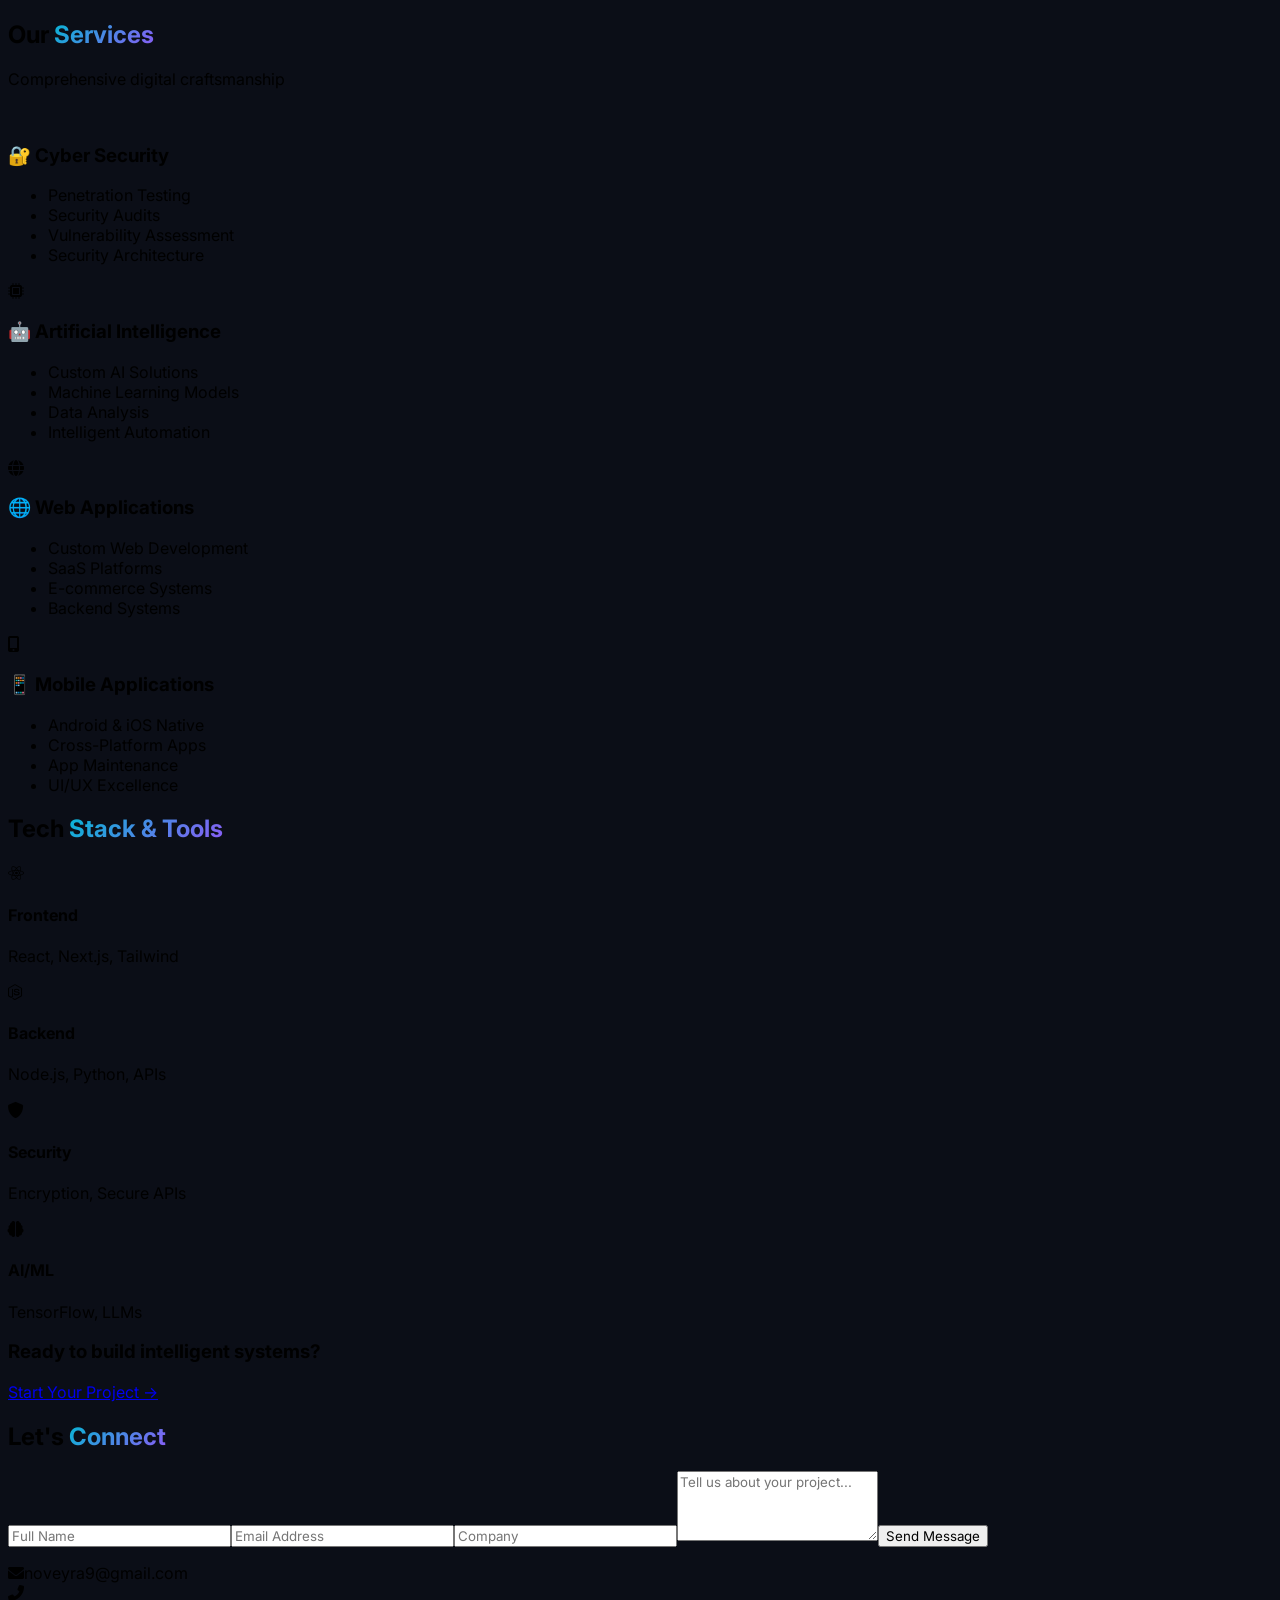
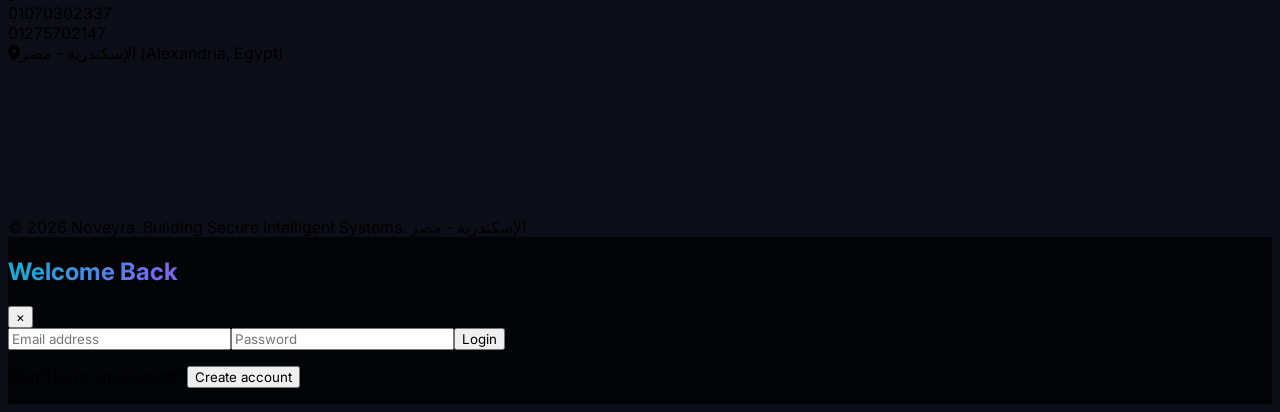
==== commit 0eb5c6f5: "Add files via upload" ====
--- a/Home Page.html
+++ b/Home Page.html
@@ -6,9 +6,7 @@
       name="viewport"
       content="width=device-width, initial-scale=1.0, viewport-fit=cover"
     />
-    <title>Novira | Secure & Intelligent Digital Solutions</title>
-    <link rel="stylesheet" href="style.css">
-    <script src="https://cdn.tailwindcss.com"></script>
+    <title>Noveyra | Secure & Intelligent Digital Solutions</title>
     <link
       rel="stylesheet"
       href="https://cdnjs.cloudflare.com/ajax/libs/font-awesome/6.0.0-beta3/css/all.min.css"
@@ -17,16 +15,23 @@
       href="https://fonts.googleapis.com/css2?family=Inter:opsz,wght@14..32,300;400;600;700;800&display=swap"
       rel="stylesheet"
     />
+    <script src="https://cdn.tailwindcss.com"></script>
+    <script src="https://unpkg.com/aos@2.3.1/dist/aos.js"></script>
     <link href="https://unpkg.com/aos@2.3.1/dist/aos.css" rel="stylesheet" />
-  
+     <link rel="stylesheet" href="style.css">
   </head>
-  <body>
-    <!-- ======================= MAIN WEBSITE CONTENT (Hidden until login) ======================= -->
+  <body class="bg-[#0B0E17] text-white dark-transition">
+    <!-- MAIN SITE CONTENT (hidden until login) -->
     <div id="mainSiteContent" style="display: none">
       <!-- NAVBAR -->
       <nav
-        class="fixed w-full z-50 nav-blur border-b border-gray-800 transition-all duration-300"
+        class="fixed w-full z-50 nav-blur border-b transition-all duration-300"
         id="navbar"
+        style="
+          background: rgba(11, 14, 23, 0.85);
+          backdrop-filter: blur(12px);
+          border-color: #1e293b;
+        "
       >
         <div
           class="container mx-auto px-6 py-4 flex justify-between items-center"
@@ -37,11 +42,11 @@
           >
             <img
               src="https://placehold.co/400x400/0B0E17/00F0FF?text=N&font=montserrat"
-              alt="Novira Logo"
+              alt="Noveyra Logo"
               class="h-10 w-10 rounded-xl shadow-lg border border-cyan-500/30 logo-pulse"
             />
             <div class="text-2xl font-bold tracking-tight">
-              <span class="text-white">NOVIRA</span
+              <span class="text-white">Noveyra</span
               ><span class="text-cyan-400">.</span>
             </div>
           </div>
@@ -63,6 +68,13 @@
               >Contact</a
             >
             <div id="auth-nav-buttons" class="flex gap-3"></div>
+            <!-- theme toggle button desktop -->
+            <button
+              id="themeToggleDesktop"
+              class="ml-2 text-xl text-cyan-400 focus:outline-none"
+            >
+              <i class="fas fa-moon"></i>
+            </button>
           </div>
           <div class="md:hidden flex gap-3 items-center">
             <div id="mobile-auth-icon"></div>
@@ -85,11 +97,14 @@
             id="mobile-auth-links"
             class="pt-2 border-t border-gray-700 flex flex-col gap-2"
           ></div>
+          <button id="themeToggleMobile" class="text-left text-cyan-400 py-1">
+            <i class="fas fa-moon mr-2"></i> Dark/Light
+          </button>
         </div>
       </nav>
 
       <main>
-        <!-- HOME HERO -->
+        <!-- HERO SECTION -->
         <section
           id="home"
           class="pt-32 pb-20 md:pt-40 md:pb-28 px-6 relative overflow-hidden"
@@ -106,8 +121,8 @@
                 <span class="gradient-text">Secure & Intelligent</span> Digital
                 Solutions
               </h1>
-              <p class="text-gray-400 text-lg mt-6">
-                Novira delivers next-gen cybersecurity, AI, and scalable web &
+              <p class="text-gray-300 text-lg mt-6">
+                Noveyra delivers next-gen cybersecurity, AI, and scalable web &
                 mobile applications.
               </p>
               <div
@@ -131,8 +146,8 @@
                   class="w-80 h-80 rounded-full bg-gradient-to-tr from-cyan-500/20 to-purple-600/20 blur-3xl absolute"
                 ></div>
                 <img
-                  src="https://placehold.co/400x400/0B0E17/00F0FF?text=NOVIRA&font=montserrat"
-                  alt="Novira Logo"
+                  src="./imags/لقطة شاشة 2026-04-13 002135.png"
+                  alt="Noveyra"
                   class="relative z-10 w-64 h-64 object-contain rounded-2xl shadow-2xl border-2 border-cyan-500/40 logo-pulse"
                 />
               </div>
@@ -190,14 +205,14 @@
           </div>
         </section>
 
-        <!-- Why Choose Novira -->
+        <!-- Why Choose Noveyra -->
         <section class="py-20 px-6">
           <div
             class="container mx-auto grid md:grid-cols-2 gap-12 items-center"
           >
             <div data-aos="fade-right">
               <h2 class="text-3xl font-bold">
-                Why <span class="gradient-text">Novira</span>?
+                Why <span class="gradient-text">Noveyra</span>?
               </h2>
               <div class="mt-8 space-y-5">
                 <div class="flex gap-4">
@@ -265,7 +280,7 @@
           </div>
         </section>
 
-        <!-- Portfolio Preview -->
+        <!-- Portfolio -->
         <section id="portfolio" class="py-20 bg-[#0F121C] px-6">
           <div class="container mx-auto text-center" data-aos="fade-up">
             <h2 class="text-3xl md:text-4xl font-bold">
@@ -339,63 +354,62 @@
           </div>
         </section>
 
-        <!-- ABOUT US - NEW STRUCTURE: Overview + 4 Team Sections -->
+        <!-- ABOUT section (team + overview) with improved readability -->
         <section id="about" class="py-20 px-6 bg-[#0F121C]">
           <div class="container mx-auto max-w-6xl" data-aos="fade-up">
-            <!-- عنوان القسم -->
             <h2 class="text-3xl md:text-4xl font-bold text-center mb-4">
-              About <span class="gradient-text">Novira</span>
+              About <span class="gradient-text">Noveyra</span>
             </h2>
-
-            <!-- نبذة عامة عن الشركة في النص -->
             <div class="text-center max-w-3xl mx-auto mb-16" data-aos="fade-up">
-              <p class="text-gray-300 text-lg leading-relaxed">
-                <span class="text-cyan-400 font-bold">Novira</span>(Company Overview)
-English Version:
-Novira is a technology-driven company specializing in building secure, scalable, and intelligent digital solutions.
-We empower businesses through advanced software engineering, cybersecurity, and artificial intelligence to deliver high-performance systems that solve real-world problems.
-(Core Expertise)
-English Version:
-At Novira, our core expertise lies in four main domains:
-Cyber Security: Protecting systems, data, and digital assets through advanced security solutions.
-Artificial Intelligence: Building smart systems that automate processes and enhance decision-making.
-Web Applications: Developing scalable and high-performance web platforms.
-Mobile Applications: Creating modern, user-friendly mobile apps for Android and iOS.
-(Featured Projects)
-English Version:
-🔹 Sharek App
-A smart rental marketplace that allows users to rent and list any item securely.
-The platform includes booking systems, secure payments, user verification, and dispute management.
+              <p
+                class="text-gray-200 text-lg leading-relaxed bg-black/20 p-5 rounded-2xl backdrop-blur-sm"
+              >
+                <span class="text-cyan-400 font-bold">Noveyra</span> is a
+                technology-driven company specializing in building secure,
+                scalable, and intelligent digital solutions. We empower
+                businesses through advanced software engineering, cybersecurity,
+                and artificial intelligence to deliver high-performance systems
+                that solve real-world problems. <br /><br />
+                <strong class="text-cyan-300">Core Expertise:</strong> Cyber
+                Security, Artificial Intelligence, Web & Mobile Applications.<br />🔹
+                <strong>Sharek App</strong> – Smart rental marketplace with
+                booking systems, secure payments, and dispute management.
               </p>
             </div>
 
-            <!-- تقسيم الفريق إلى 4 أقسام رئيسية -->
-             <div class="mb-16" data-aos="fade-up" data-aos-delay="200">
+            <!-- Founder -->
+            <div class="mb-16" data-aos="fade-up">
               <div
                 class="flex items-center gap-3 mb-6 pb-2 border-b border-cyan-500/30"
               >
-                <i class="fas fa-code text-3xl text-cyan-400"></i>
+                <i class="fas fa-crown text-3xl text-cyan-400"></i>
                 <h3 class="text-2xl font-bold text-white">
                   <span class="text-cyan-400">(Founder)</span>
                 </h3>
               </div>
-                <div
-                  class="bg-[#11151F] rounded-xl p-6 text-center border border-gray-700 hover:border-cyan-500/50 transition"
-                >
-                  <img
-                    src="./imags/Ziad Mohamed.jpg"
-                    alt="Gamal"
-                    class="w-28 h-28 rounded-full mx-auto object-cover border-2 border-cyan-400 mb-3"
-                  />
-                  <h4 class="text-xl font-bold">ENG : Ziad Mohamed</h4>
-                  <p class="text-cyan-400"> Founder & CEO</p>
-                  <p class="text-cyan-400"> Ziad Mohamed – Founder & CEO
-Visionary leader and creator of Novira, driving innovation in cybersecurity, AI, and digital platforms, and leading the development of scalable and secure technology solutions.</p>
-                </div>
-              </div>
-            </div>
-                      <!-- 3. قسم التطوير (Developers Team) -->
-            <div class="mb-16" data-aos="fade-up" data-aos-delay="200">
+              <div
+                class="bg-[#11151F] rounded-xl p-6 text-center border border-gray-700 hover:border-cyan-500/50 transition max-w-md mx-auto"
+              >
+                <img
+                  src="./imags/Ziad Mohamed.jpg"
+                  alt="Ziad"
+                  class="w-28 h-28 rounded-full mx-auto object-cover border-2 border-cyan-400 mb-3"
+                  onerror="
+                    this.src =
+                      'https://placehold.co/200x200/0B0E17/00F0FF?text=ZM'
+                  "
+                />
+                <h4 class="text-xl font-bold">ENG : Ziad Mohamed</h4>
+                <p class="text-cyan-400">Founder & CEO</p>
+                <p class="text-gray-300 text-sm mt-2">
+                  Visionary leader driving innovation in cybersecurity, AI, and
+                  digital platforms.
+                </p>
+              </div>
+            </div>
+
+            <!-- Developers Team -->
+            <div class="mb-16" data-aos="fade-up" data-aos-delay="100">
               <div
                 class="flex items-center gap-3 mb-6 pb-2 border-b border-cyan-500/30"
               >
@@ -404,55 +418,81 @@
                   <span class="text-cyan-400">(Developers Team)</span>
                 </h3>
               </div>
-                <div
-                  class="bg-[#11151F] rounded-xl p-6 text-center border border-gray-700 hover:border-cyan-500/50 transition"
-                >
-                  <img
-                    src="./imags/Gamal.jpeg"
-                    alt="Gamal"
-                    class="w-28 h-28 rounded-full mx-auto object-cover border-2 border-cyan-400 mb-3"
-                  />
-                  <h4 class="text-xl font-bold">ENG : Gamal Raafat Mohamed</h4>
-                  <p class="text-cyan-400">Frontend & Mobile Developer</p>
-                  <p class="text-cyan-400">
-
-Gamal Raafat is a skilled Frontend and Mobile Developer at Novira, specializing in building modern, responsive, and user-friendly web and mobile applications. He focuses on creating seamless user experiences through clean design, efficient code, and optimized performance. With a passion for innovation and attention to detail, Gamal contributes to developing scalable digital solutions that enhance usability and deliver high-quality results.
-</p>
-                </div>
-              </div>
-            </div>
-            <!-- 1. قسم المبيعات (Sales Team) -->
+              <div
+                class="bg-[#11151F] rounded-xl p-6 text-center border border-gray-700 hover:border-cyan-500/50 transition max-w-md mx-auto"
+              >
+                <img
+                  src="./imags/Gamal.jpeg"
+                  alt="Gamal"
+                  class="w-28 h-28 rounded-full mx-auto object-cover border-2 border-cyan-400 mb-3"
+                  onerror="
+                    this.src =
+                      'https://placehold.co/200x200/0B0E17/00F0FF?text=GR'
+                  "
+                />
+                <h4 class="text-xl font-bold">ENG : Gamal Raafat Mohamed</h4>
+                <p class="text-cyan-400">Frontend & Mobile Developer</p>
+                <p class="text-gray-300 text-sm mt-2">
+                  Building modern, responsive, and user-friendly web/mobile apps
+                  with clean design and performance.
+                </p>
+              </div>
+            </div>
+
+            <!-- Sales Team (2 members) -->
             <div class="mb-16" data-aos="fade-up">
               <div
                 class="flex items-center gap-3 mb-6 pb-2 border-b border-cyan-500/30"
               >
                 <i class="fas fa-chart-line text-3xl text-cyan-400"></i>
                 <h3 class="text-2xl font-bold text-white">
-                  
                   <span class="text-cyan-400">(Sales Team)</span>
                 </h3>
               </div>
               <div class="grid md:grid-cols-2 gap-6">
                 <div
-                  class="bg-[#11151F] rounded-xl p-6 text-center border border-gray-700 hover:border-cyan-500/50 transition"
+                  class="bg-[#11151F] rounded-xl p-6 text-center border border-gray-700 hover:border-cyan-500/50"
                 >
                   <img
                     src="./imags/Saleh Mahmoud Fathi Elrais.jpeg"
-                    alt="Saleh"
-                    class="w-28 h-28 rounded-full mx-auto object-cover border-2 border-cyan-400 mb-3"
+                    class="w-28 h-28 rounded-full mx-auto object-cover border-2 border-cyan-400 mb-3"
+                    onerror="
+                      this.src =
+                        'https://placehold.co/200x200/0B0E17/00F0FF?text=SM'
+                    "
                   />
                   <h4 class="text-xl font-bold">
                     ENG : Saleh Mahmoud Fathi Elrais
                   </h4>
                   <p class="text-cyan-400">Sales Manager</p>
                 </div>
-                <div
-                  class="bg-[#11151F] rounded-xl p-6 text-center border border-gray-700 hover:border-cyan-500/50 transition"
+              <div class="grid md:grid-cols-2 gap-6">
+                <div
+                  class="bg-[#11151F] rounded-xl p-6 text-center border border-gray-700 hover:border-cyan-500/50"
+                >
+                  <img
+                    src="./imags/Assem Muhammed Salah.jpeg"
+                    class="w-28 h-28 rounded-full mx-auto object-cover border-2 border-cyan-400 mb-3"
+                    onerror="
+                      this.src =
+                        'https://placehold.co/200x200/0B0E17/00F0FF?text=SM'
+                    "
+                  />
+                  <h4 class="text-xl font-bold">
+                    ENG : Assem Muhammed Salah
+                  </h4>
+                  <p class="text-cyan-400">Sales Manager</p>
+                </div>
+                <div
+                  class="bg-[#11151F] rounded-xl p-6 text-center border border-gray-700 hover:border-cyan-500/50"
                 >
                   <img
                     src="./imags/Karim Bassiouni Youssef Youssef.jpeg"
-                    alt="Karim"
-                    class="w-28 h-28 rounded-full mx-auto object-cover border-2 border-cyan-400 mb-3"
+                    class="w-28 h-28 rounded-full mx-auto object-cover border-2 border-cyan-400 mb-3"
+                    onerror="
+                      this.src =
+                        'https://placehold.co/200x200/0B0E17/00F0FF?text=KB'
+                    "
                   />
                   <h4 class="text-xl font-bold">
                     ENG : Karim Bassiouni Youssef
@@ -462,80 +502,123 @@
               </div>
             </div>
 
-            <!-- 2. قسم الأمن السيبراني (Cyber Security Team) -->
-            <div class="mb-16" data-aos="fade-up" data-aos-delay="100">
+            <!-- Cyber Security Team -->
+            <div class="mb-16" data-aos="fade-up" data-aos-delay="200">
               <div
                 class="flex items-center gap-3 mb-6 pb-2 border-b border-cyan-500/30"
               >
                 <i class="fas fa-shield-haltered text-3xl text-cyan-400"></i>
                 <h3 class="text-2xl font-bold text-white">
-                  <span class="text-cyan-400">(🔐 Cyber Security Team)</span>
+                  <span class="text-cyan-400"> Cyber Security Team</span>
                 </h3>
               </div>
               <div class="grid md:grid-cols-2 gap-6">
                 <div
-                  class="bg-[#11151F] rounded-xl p-6 text-center border border-gray-700 hover:border-cyan-500/50 transition"
+                  class="bg-[#11151F] rounded-xl p-6 text-center border border-gray-700"
                 >
                   <img
                     src="./imags/Sameh Adel Elsayed Abo Elkhair.jpeg"
-                    alt="Sameh"
-                    class="w-28 h-28 rounded-full mx-auto object-cover border-2 border-cyan-400 mb-3"
+                    class="w-28 h-28 rounded-full mx-auto object-cover border-2 border-cyan-400 mb-3"
+                    onerror="
+                      this.src =
+                        'https://placehold.co/200x200/0B0E17/00F0FF?text=SA'
+                    "
                   />
                   <h4 class="text-xl font-bold">ENG : Sameh Adel Elsayed</h4>
                   <p class="text-cyan-400">Cyber Security Specialist</p>
                 </div>
                 <div
-                  class="bg-[#11151F] rounded-xl p-6 text-center border border-gray-700 hover:border-cyan-500/50 transition"
+                  class="bg-[#11151F] rounded-xl p-6 text-center border border-gray-700"
+                >
+                  <img
+                    src="./imags/Ahmed Elsayed Mohamed Ahmed.jpeg"
+                    class="w-28 h-28 rounded-full mx-auto object-cover border-2 border-cyan-400 mb-3"
+                    onerror="
+                      this.src =
+                        'https://placehold.co/200x200/0B0E17/00F0FF?text=SA'
+                    "
+                  />
+                  <h4 class="text-xl font-bold">ENG : Ahmed Elsayed Mohamed Ahmed</h4>
+                  <p class="text-cyan-400">Cyber Security Specialist</p>
+                </div>
+                <div
+                  class="bg-[#11151F] rounded-xl p-6 text-center border border-gray-700"
                 >
                   <img
                     src="./imags/Ziad Mohamed.jpg"
-                    alt="Sameh"
-                    class="w-28 h-28 rounded-full mx-auto object-cover border-2 border-cyan-400 mb-3"
+                    class="w-28 h-28 rounded-full mx-auto object-cover border-2 border-cyan-400 mb-3"
+                    onerror="
+                      this.src =
+                        'https://placehold.co/200x200/0B0E17/00F0FF?text=ZM'
+                    "
                   />
                   <h4 class="text-xl font-bold">ENG : Ziad Mohamed</h4>
                   <p class="text-cyan-400">Cyber Security Specialist</p>
                 </div>
               </div>
             </div>
-              
-                 <!-- 2قسم تطوير الموبايل  (Mobil app Team) -->
-            <div class="mb-16" data-aos="fade-up" data-aos-delay="100">
+
+            <!-- Mobile App Team -->
+            <div class="mb-16" data-aos="fade-up" data-aos-delay="150">
               <div
                 class="flex items-center gap-3 mb-6 pb-2 border-b border-cyan-500/30"
               >
-                <i class="fas fa-shield-haltered text-3xl text-cyan-400"></i>
+                <i class="fas fa-mobile-alt text-3xl text-cyan-400"></i>
                 <h3 class="text-2xl font-bold text-white">
-                  <span class="text-cyan-400">(📱Mobil App Team)</span>
+                  <span class="text-cyan-400"> Mobile App Team</span>
                 </h3>
               </div>
               <div class="grid md:grid-cols-2 gap-6">
                 <div
-                  class="bg-[#11151F] rounded-xl p-6 text-center border border-gray-700 hover:border-cyan-500/50 transition"
+                  class="bg-[#11151F] rounded-xl p-6 text-center border border-gray-700"
                 >
                   <img
                     src="./imags/Ismail Ibrahim Mustafa Ghoniem.jpeg"
-                    alt="Sameh"
-                    class="w-28 h-28 rounded-full mx-auto object-cover border-2 border-cyan-400 mb-3"
-                  />
-                  <h4 class="text-xl font-bold">ENG : Ismail Ibrahim Mustafa Ghoniem</h4>
-                  <p class="text-cyan-400">Mobil App Developer</p>
-                </div>
-                <div
-                  class="bg-[#11151F] rounded-xl p-6 text-center border border-gray-700 hover:border-cyan-500/50 transition"
+                    class="w-28 h-28 rounded-full mx-auto object-cover border-2 border-cyan-400 mb-3"
+                    onerror="
+                      this.src =
+                        'https://placehold.co/200x200/0B0E17/00F0FF?text=II'
+                    "
+                  />
+                  <h4 class="text-xl font-bold">
+                    ENG : Ismail Ibrahim Mustafa
+                  </h4>
+                  <p class="text-cyan-400">Mobile App Developer</p>
+                </div>
+                <div
+                  class="bg-[#11151F] rounded-xl p-6 text-center border border-gray-700"
                 >
                   <img
                     src="./imags/Yahya ramadan mahmoud ali ali.jpeg"
-                    alt="Sameh"
-                    class="w-28 h-28 rounded-full mx-auto object-cover border-2 border-cyan-400 mb-3"
-                  />
-                  <h4 class="text-xl font-bold">ENG : Yahya ramadan mahmoud ali ali</h4>
-                  <p class="text-cyan-400">Mobil App Developer</p>
-                </div>
-              </div>
-            </div>
-   
-
-            <!-- 4. قسم خدمة العملاء (Call Center Team) -->
+                    class="w-28 h-28 rounded-full mx-auto object-cover border-2 border-cyan-400 mb-3"
+                    onerror="
+                      this.src =
+                        'https://placehold.co/200x200/0B0E17/00F0FF?text=YR'
+                    "
+                  />
+                  <h4 class="text-xl font-bold">ENG : Yahya Ramadan Mahmoud</h4>
+                  <p class="text-cyan-400">Mobile App Developer</p>
+                </div>
+              </div>
+            </div>
+                <div
+                  class="bg-[#11151F] rounded-xl p-6 text-center border border-gray-700"
+                >
+                  <img
+                    src="./imags/Youssef Ismail Mohamed.jpeg"
+                    class="w-28 h-28 rounded-full mx-auto object-cover border-2 border-cyan-400 mb-3"
+                    onerror="
+                      this.src =
+                        'https://placehold.co/200x200/0B0E17/00F0FF?text=YR'
+                    "
+                  />
+                  <h4 class="text-xl font-bold">ENG : Youssef Ismail Mohamed</h4>
+                  <p class="text-cyan-400">Mobile App Developer</p>
+                </div>
+              </div>
+            </div>
+
+            <!-- Call Center Team -->
             <div class="mb-8" data-aos="fade-up" data-aos-delay="300">
               <div
                 class="flex items-center gap-3 mb-6 pb-2 border-b border-cyan-500/30"
@@ -547,25 +630,45 @@
               </div>
               <div class="grid md:grid-cols-2 gap-6">
                 <div
-                  class="bg-[#11151F] rounded-xl p-6 text-center border border-gray-700 hover:border-cyan-500/50 transition"
+                  class="bg-[#11151F] rounded-xl p-6 text-center border border-gray-700"
                 >
                   <img
                     src="./imags/Eslam karem Mohamed khalaaf.jpeg"
-                    alt="Eslam"
-                    class="w-28 h-28 rounded-full mx-auto object-cover border-2 border-cyan-400 mb-3"
+                    class="w-28 h-28 rounded-full mx-auto object-cover border-2 border-cyan-400 mb-3"
+                    onerror="
+                      this.src =
+                        'https://placehold.co/200x200/0B0E17/00F0FF?text=EK'
+                    "
                   />
                   <h4 class="text-xl font-bold">ENG : Eslam Karem Mohamed</h4>
                   <p class="text-cyan-400">Call Center Specialist</p>
                 </div>
                 <div
-                  class="bg-[#11151F] rounded-xl p-6 text-center border border-gray-700 hover:border-cyan-500/50 transition"
+                  class="bg-[#11151F] rounded-xl p-6 text-center border border-gray-700"
+                >
+                  <img
+                    src="./imags/Amira Ahmed Atiatallah.jpeg"
+                    class="w-28 h-28 rounded-full mx-auto object-cover border-2 border-cyan-400 mb-3"
+                    onerror="
+                      this.src =
+                        'https://placehold.co/200x200/0B0E17/00F0FF?text=EK'
+                    "
+                  />
+                  <h4 class="text-xl font-bold">ENG : Amira Ahmed Atiatallah </h4>
+                  <p class="text-cyan-400">Call Center Specialist</p>
+                </div>
+                <div
+                  class="bg-[#11151F] rounded-xl p-6 text-center border border-gray-700"
                 >
                   <img
                     src="./imags/Mohamed khairy mohamed Osman.jpeg"
-                    alt="Support"
-                    class="w-28 h-28 rounded-full mx-auto object-cover border-2 border-cyan-400 mb-3"
-                  />
-                  <h4 class="text-xl font-bold">Support Team</h4>
+                    class="w-28 h-28 rounded-full mx-auto object-cover border-2 border-cyan-400 mb-3"
+                    onerror="
+                      this.src =
+                        'https://placehold.co/200x200/0B0E17/00F0FF?text=MK'
+                    "
+                  />
+                  <h4 class="text-xl font-bold">Mohamed Khairy</h4>
                   <p class="text-cyan-400">Call Center Specialist</p>
                 </div>
               </div>
@@ -660,7 +763,7 @@
           </div>
         </section>
 
-        <!-- Call To Action -->
+        <!-- CTA -->
         <section
           class="py-16 bg-gradient-to-r from-cyan-900/30 to-indigo-900/30 rounded-3xl mx-6 md:mx-20 my-6"
         >
@@ -676,7 +779,7 @@
           </div>
         </section>
 
-        <!-- Contact Us -->
+        <!-- Contact -->
         <section id="contact" class="py-20 px-6 bg-[#0F121C]">
           <div class="container mx-auto max-w-6xl" data-aos="fade-up">
             <h2 class="text-3xl font-bold text-center">
@@ -690,25 +793,22 @@
                     placeholder="Full Name"
                     class="w-full p-3 rounded-lg bg-[#1A1E2A] border border-gray-700 focus:border-cyan-400 outline-none"
                     required
-                  />
-                  <input
+                  /><input
                     type="email"
                     placeholder="Email Address"
                     class="w-full p-3 rounded-lg bg-[#1A1E2A] border border-gray-700"
                     required
-                  />
-                  <input
+                  /><input
                     type="text"
                     placeholder="Company"
                     class="w-full p-3 rounded-lg bg-[#1A1E2A] border border-gray-700"
-                  />
-                  <textarea
+                  /><textarea
                     rows="4"
                     placeholder="Tell us about your project..."
                     class="w-full p-3 rounded-lg bg-[#1A1E2A] border border-gray-700"
                     required
-                  ></textarea>
-                  <button
+                  ></textarea
+                  ><button
                     type="submit"
                     class="bg-cyan-500 hover:bg-cyan-600 px-6 py-3 rounded-lg font-semibold w-full transition"
                   >
@@ -752,20 +852,18 @@
           </div>
         </section>
       </main>
-
       <footer
         class="border-t border-gray-800 py-8 text-center text-gray-500 text-sm"
       >
-        <div class="container mx-auto">
-          © 2026 Novira. Building Secure Intelligent Systems. الإسكندرية - مصر
-        </div>
+        © 2026 Noveyra. Building Secure Intelligent Systems. الإسكندرية - مصر
       </footer>
     </div>
 
-    <!-- ======================= LOGIN / REGISTER MODALS (ظهرت أولاً) ======================= -->
+    <!-- LOGIN & REGISTER MODALS -->
     <div
       id="loginModal"
-      class="fixed inset-0 z-[200] flex items-center justify-center modal-overlay"
+      class="fixed inset-0 z-[200] hidden items-center justify-center modal-overlay"
+      style="background: rgba(0, 0, 0, 0.7); display: flex"
     >
       <div
         class="bg-[#0F121C] w-full max-w-md rounded-2xl shadow-2xl border border-gray-700 p-8 auth-modal mx-4"
@@ -788,15 +886,13 @@
             placeholder="Email address"
             class="w-full p-3 rounded-lg bg-[#1A1E2A] border border-gray-700 focus:border-cyan-400 outline-none"
             required
-          />
-          <input
+          /><input
             type="password"
             id="loginPassword"
             placeholder="Password"
             class="w-full p-3 rounded-lg bg-[#1A1E2A] border border-gray-700"
             required
-          />
-          <button
+          /><button
             type="submit"
             class="w-full bg-cyan-500 hover:bg-cyan-600 py-3 rounded-lg font-semibold transition"
           >
@@ -819,10 +915,10 @@
         ></div>
       </div>
     </div>
-
     <div
       id="registerModal"
       class="fixed inset-0 z-[200] hidden items-center justify-center modal-overlay"
+      style="background: rgba(0, 0, 0, 0.7); display: none"
     >
       <div
         class="bg-[#0F121C] w-full max-w-md rounded-2xl shadow-2xl border border-gray-700 p-8 auth-modal mx-4"
@@ -845,29 +941,25 @@
             placeholder="Full Name"
             class="w-full p-3 rounded-lg bg-[#1A1E2A] border border-gray-700"
             required
-          />
-          <input
+          /><input
             type="email"
             id="regEmail"
             placeholder="Email address"
             class="w-full p-3 rounded-lg bg-[#1A1E2A] border border-gray-700"
             required
-          />
-          <input
+          /><input
             type="password"
             id="regPassword"
             placeholder="Password"
             class="w-full p-3 rounded-lg bg-[#1A1E2A] border border-gray-700"
             required
-          />
-          <input
+          /><input
             type="password"
             id="regConfirmPassword"
             placeholder="Confirm Password"
             class="w-full p-3 rounded-lg bg-[#1A1E2A] border border-gray-700"
             required
-          />
-          <button
+          /><button
             type="submit"
             class="w-full bg-cyan-500 hover:bg-cyan-600 py-3 rounded-lg font-semibold transition"
           >
@@ -890,174 +982,6 @@
         ></div>
       </div>
     </div>
-
-    <script src="https://unpkg.com/aos@2.3.1/dist/aos.js"></script>
-    <script>
-      AOS.init({ duration: 800, once: true });
-
-      let currentUser = localStorage.getItem("novira_user")
-        ? JSON.parse(localStorage.getItem("novira_user"))
-        : null;
-      const mainContent = document.getElementById("mainSiteContent");
-
-      function showMainContent() {
-        mainContent.style.display = "block";
-      }
-      function hideMainContent() {
-        mainContent.style.display = "none";
-      }
-
-      function updateUIBasedOnAuth() {
-        if (currentUser) {
-          showMainContent();
-          const authNavDiv = document.getElementById("auth-nav-buttons");
-          const mobileAuthDiv = document.getElementById("mobile-auth-links");
-          const mobileIconDiv = document.getElementById("mobile-auth-icon");
-          if (authNavDiv)
-            authNavDiv.innerHTML = `<div class="flex items-center gap-3"><span class="text-cyan-400 text-sm">👋 ${currentUser.name}</span><button onclick="logout()" class="text-sm bg-gray-800 px-3 py-1 rounded hover:bg-red-600/30">Logout</button></div>`;
-          if (mobileAuthDiv)
-            mobileAuthDiv.innerHTML = `<div class="flex justify-between"><span class="text-cyan-400">Hello, ${currentUser.name}</span><button onclick="logout()" class="bg-gray-800 px-3 py-1 rounded text-sm">Logout</button></div>`;
-          if (mobileIconDiv)
-            mobileIconDiv.innerHTML = `<i class="fas fa-user-check text-cyan-400"></i>`;
-        } else {
-          hideMainContent();
-        }
-      }
-
-      function openLoginModal() {
-        document.getElementById("loginModal").style.display = "flex";
-        document.getElementById("loginModal").classList.remove("hidden");
-      }
-      function closeLoginModal() {
-        document.getElementById("loginModal").style.display = "none";
-      }
-      function openRegisterModal() {
-        document.getElementById("registerModal").style.display = "flex";
-        document.getElementById("registerModal").classList.remove("hidden");
-      }
-      function closeRegisterModal() {
-        document.getElementById("registerModal").style.display = "none";
-      }
-      function switchToRegister() {
-        closeLoginModal();
-        openRegisterModal();
-      }
-      function switchToLogin() {
-        closeRegisterModal();
-        openLoginModal();
-      }
-
-      document
-        .getElementById("registerFormElement")
-        ?.addEventListener("submit", (e) => {
-          e.preventDefault();
-          const name = document.getElementById("regName").value.trim();
-          const email = document.getElementById("regEmail").value.trim();
-          const pwd = document.getElementById("regPassword").value;
-          const confirm = document.getElementById("regConfirmPassword").value;
-          const errorDiv = document.getElementById("registerError");
-          if (!name || !email || !pwd) {
-            errorDiv.innerText = "All fields required";
-            errorDiv.classList.remove("hidden");
-            return;
-          }
-          if (pwd !== confirm) {
-            errorDiv.innerText = "Passwords do not match";
-            errorDiv.classList.remove("hidden");
-            return;
-          }
-          if (pwd.length < 4) {
-            errorDiv.innerText = "Password min 4 characters";
-            errorDiv.classList.remove("hidden");
-            return;
-          }
-          const user = { name: name, email: email };
-          localStorage.setItem("novira_user", JSON.stringify(user));
-          currentUser = user;
-          updateUIBasedOnAuth();
-          closeRegisterModal();
-          alert(`Welcome ${name}!`);
-        });
-
-      document
-        .getElementById("loginFormElement")
-        ?.addEventListener("submit", (e) => {
-          e.preventDefault();
-          const email = document.getElementById("loginEmail").value.trim();
-          const pwd = document.getElementById("loginPassword").value;
-          const errorDiv = document.getElementById("loginError");
-          const storedUser = localStorage.getItem("novira_user");
-          if (storedUser) {
-            const userData = JSON.parse(storedUser);
-            if (userData.email === email && pwd.length >= 4) {
-              currentUser = userData;
-              updateUIBasedOnAuth();
-              closeLoginModal();
-              alert(`Welcome back ${userData.name}!`);
-              return;
-            }
-          }
-          if (email && pwd.length >= 4) {
-            const tempUser = { name: email.split("@")[0], email: email };
-            localStorage.setItem("novira_user", JSON.stringify(tempUser));
-            currentUser = tempUser;
-            updateUIBasedOnAuth();
-            closeLoginModal();
-            alert(`Logged in as ${tempUser.name} (demo)`);
-          } else {
-            errorDiv.innerText = "Invalid credentials. Register first.";
-            errorDiv.classList.remove("hidden");
-          }
-        });
-
-      function logout() {
-        localStorage.removeItem("novira_user");
-        currentUser = null;
-        updateUIBasedOnAuth();
-        alert("Logged out.");
-      }
-
-      window.onclick = function (event) {
-        const loginModal = document.getElementById("loginModal");
-        const regModal = document.getElementById("registerModal");
-        if (event.target === loginModal) closeLoginModal();
-        if (event.target === regModal) closeRegisterModal();
-      };
-
-      document
-        .getElementById("contactForm")
-        ?.addEventListener("submit", (e) => {
-          e.preventDefault();
-          const status = document.getElementById("formStatus");
-          status.innerText = "✓ Message sent! Novira will contact you soon.";
-          status.classList.remove("hidden");
-          e.target.reset();
-          setTimeout(() => status.classList.add("hidden"), 4000);
-        });
-
-      document
-        .getElementById("mobile-menu-btn")
-        ?.addEventListener("click", () => {
-          document.getElementById("mobile-menu").classList.toggle("hidden");
-        });
-      document.querySelectorAll('a[href^="#"]').forEach((anchor) => {
-        anchor.addEventListener("click", function (e) {
-          const target = document.querySelector(this.getAttribute("href"));
-          if (target) {
-            e.preventDefault();
-            target.scrollIntoView({ behavior: "smooth" });
-            document.getElementById("mobile-menu")?.classList.add("hidden");
-          }
-        });
-      });
-      window.scrollToTop = () =>
-        window.scrollTo({ top: 0, behavior: "smooth" });
-
-      // Check on load - show login modal if not logged in
-      if (!currentUser) {
-        openLoginModal();
-      }
-      updateUIBasedOnAuth();
-    </script>
+   <script src="script.js"></script>
   </body>
 </html>
--- a/style.css
+++ b/style.css
@@ -42,4 +42,105 @@
       }
       .team-section-card {
         border-left: 3px solid #00f0ff;
+      }
+          /* custom overrides + light/dark mode */
+      body {
+        font-family: "Inter", sans-serif;
+        transition:
+          background-color 0.3s ease,
+          color 0.2s ease;
+      }
+      /* Light mode variables */
+      body.light-mode {
+        background-color: #f8fafc;
+        color: #0f172a;
+      }
+      body.light-mode .nav-blur {
+        background: rgba(255, 255, 255, 0.85);
+        backdrop-filter: blur(12px);
+        border-bottom-color: #e2e8f0;
+      }
+      body.light-mode .bg-\[\#0F121C\] {
+        background-color: #f1f5f9;
+      }
+      body.light-mode .bg-\[\#11151F\] {
+        background-color: #ffffff;
+        border-color: #e2e8f0;
+      }
+      body.light-mode .border-gray-800 {
+        border-color: #cbd5e1;
+      }
+      body.light-mode .text-gray-400,
+      body.light-mode .text-gray-300 {
+        color: #334155;
+      }
+      body.light-mode .text-gray-500 {
+        color: #475569;
+      }
+      body.light-mode .bg-\[\#1A1E2A\] {
+        background-color: #ffffff;
+        border-color: #cbd5e1;
+        color: #0f172a;
+      }
+      body.light-mode .bg-gradient-to-br,
+      body.light-mode .bg-gradient-to-r {
+        opacity: 0.7;
+      }
+      body.light-mode .border-gray-700 {
+        border-color: #cbd5e1;
+      }
+      body.light-mode .modal-overlay {
+        background-color: rgba(0, 0, 0, 0.5);
+      }
+      body.light-mode .auth-modal {
+        background: #ffffff;
+        border-color: #cbd5e1;
+      }
+      body.light-mode .bg-\[\#0F121C\]\.auth-modal {
+        background: #ffffff;
+      }
+      body.light-mode input,
+      body.light-mode textarea {
+        background: #f1f5f9;
+        color: #0f172a;
+      }
+      body.light-mode footer {
+        border-top-color: #e2e8f0;
+        color: #64748b;
+      }
+      body.light-mode .card-hover:hover {
+        border-color: #06b6d4;
+        transform: translateY(-5px);
+      }
+      .card-hover {
+        transition: all 0.2s ease;
+      }
+      .gradient-text {
+        background: linear-gradient(135deg, #06b6d4, #8b5cf6);
+        -webkit-background-clip: text;
+        background-clip: text;
+        color: transparent;
+        font-weight: 700;
+      }
+      .logo-pulse {
+        animation: softPulse 3s infinite;
+      }
+      @keyframes softPulse {
+        0% {
+          box-shadow: 0 0 0 0 rgba(6, 182, 212, 0.4);
+        }
+        70% {
+          box-shadow: 0 0 0 12px rgba(6, 182, 212, 0);
+        }
+        100% {
+          box-shadow: 0 0 0 0 rgba(6, 182, 212, 0);
+        }
+      }
+      html {
+        scroll-behavior: smooth;
+      }
+      .dark-transition {
+        transition:
+          background 0.2s,
+          border-color 0.2s;
       }
